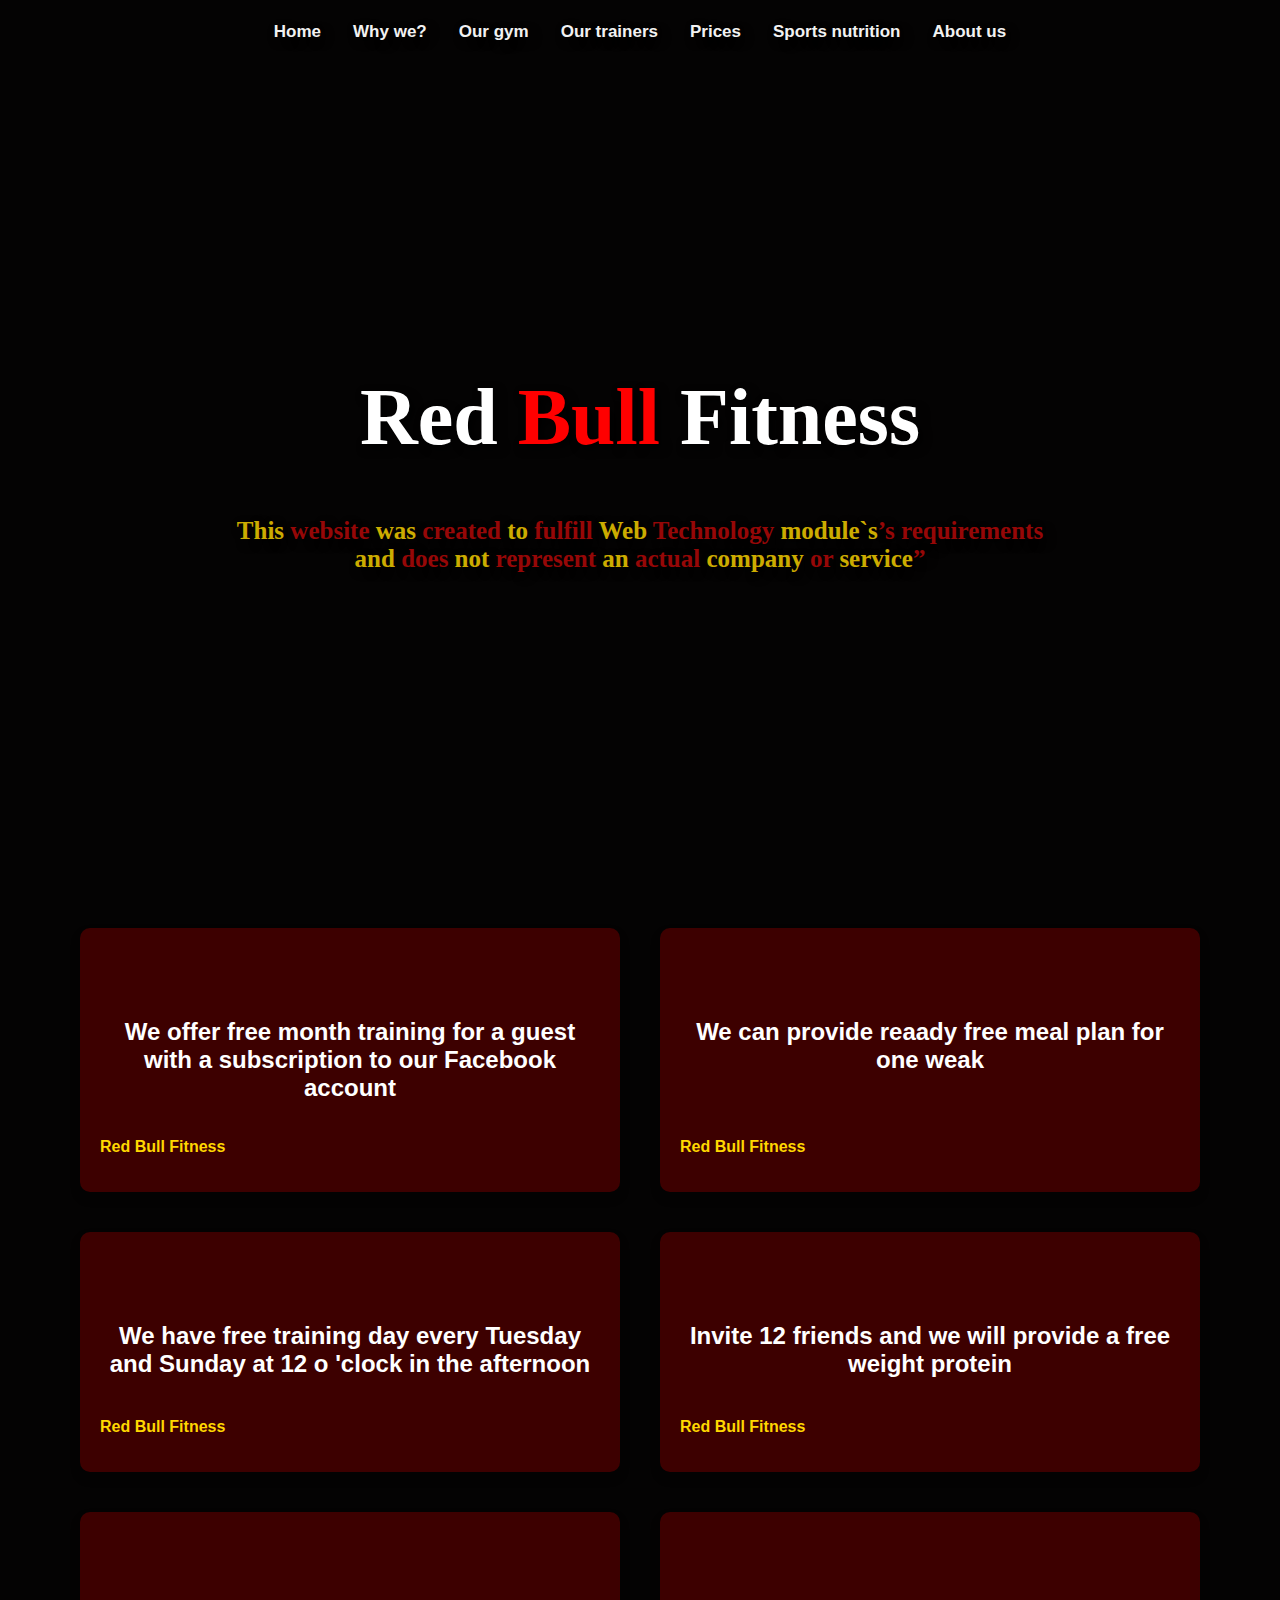
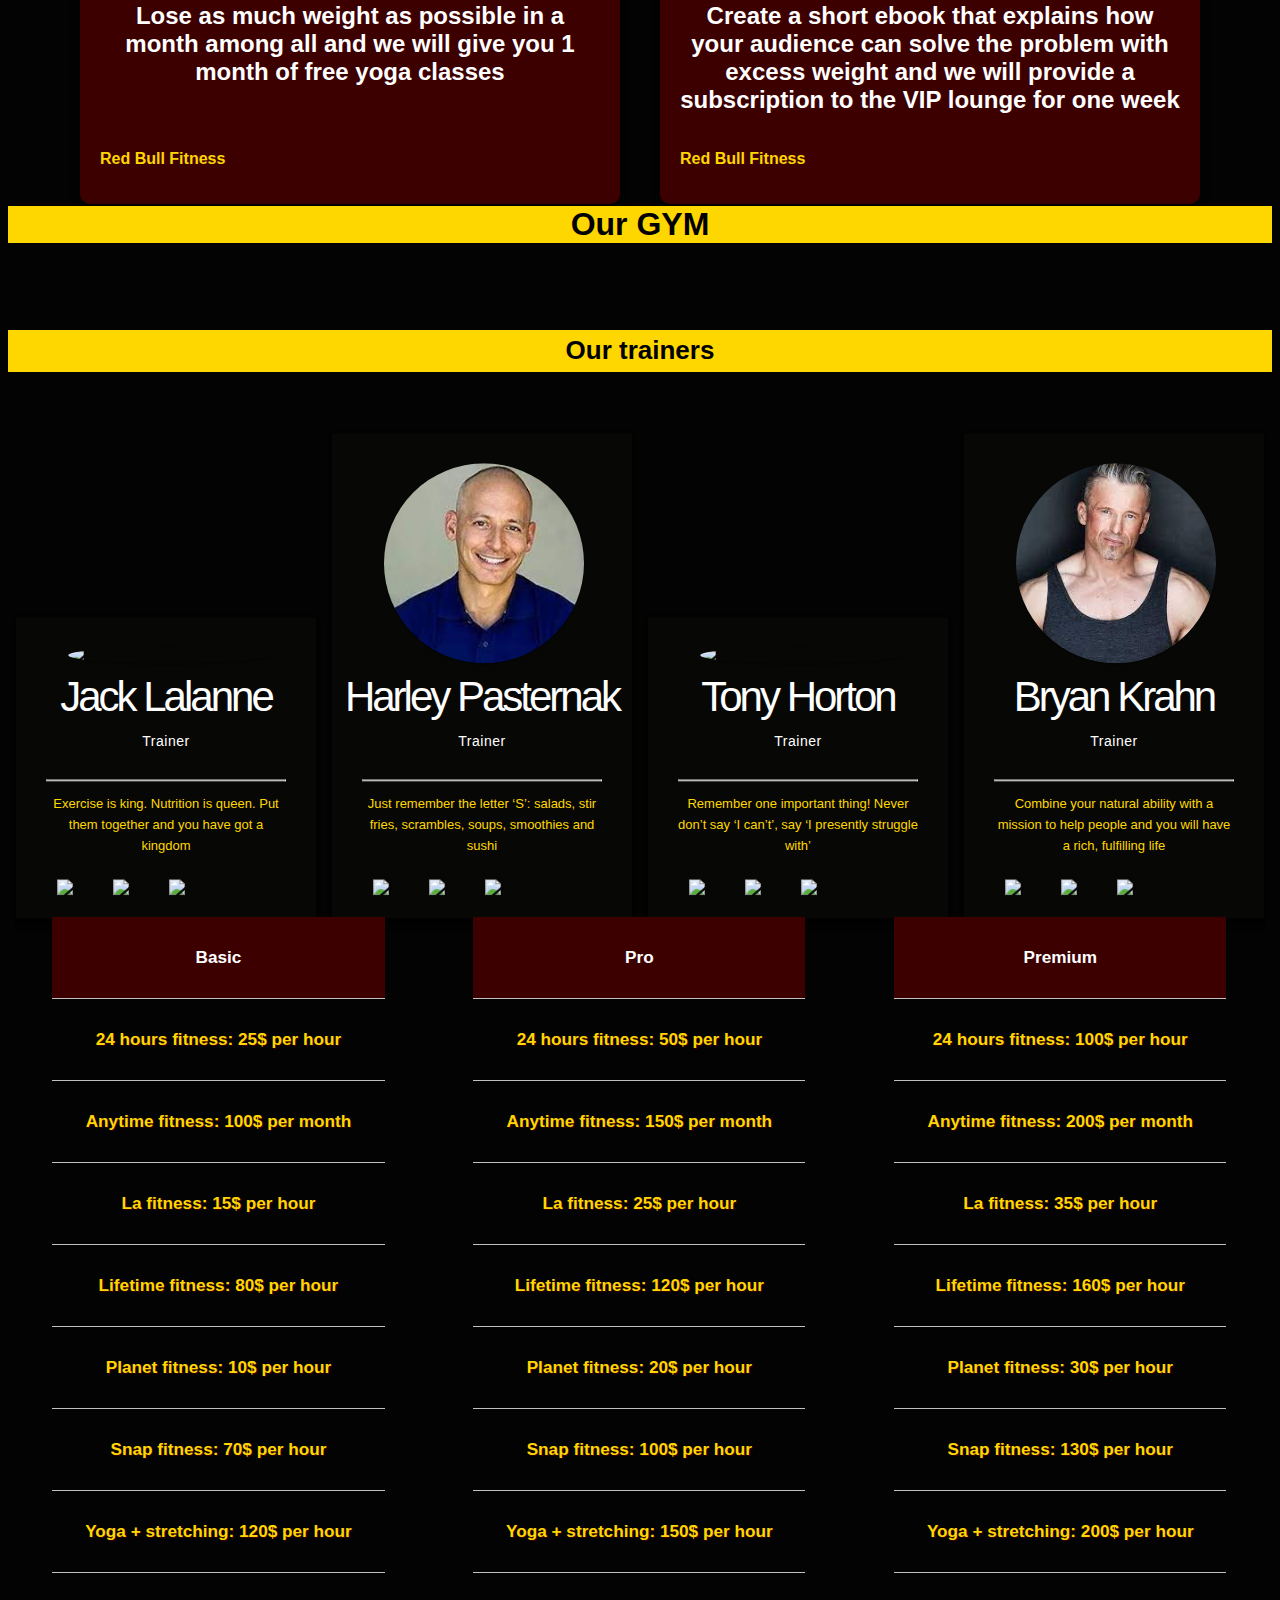
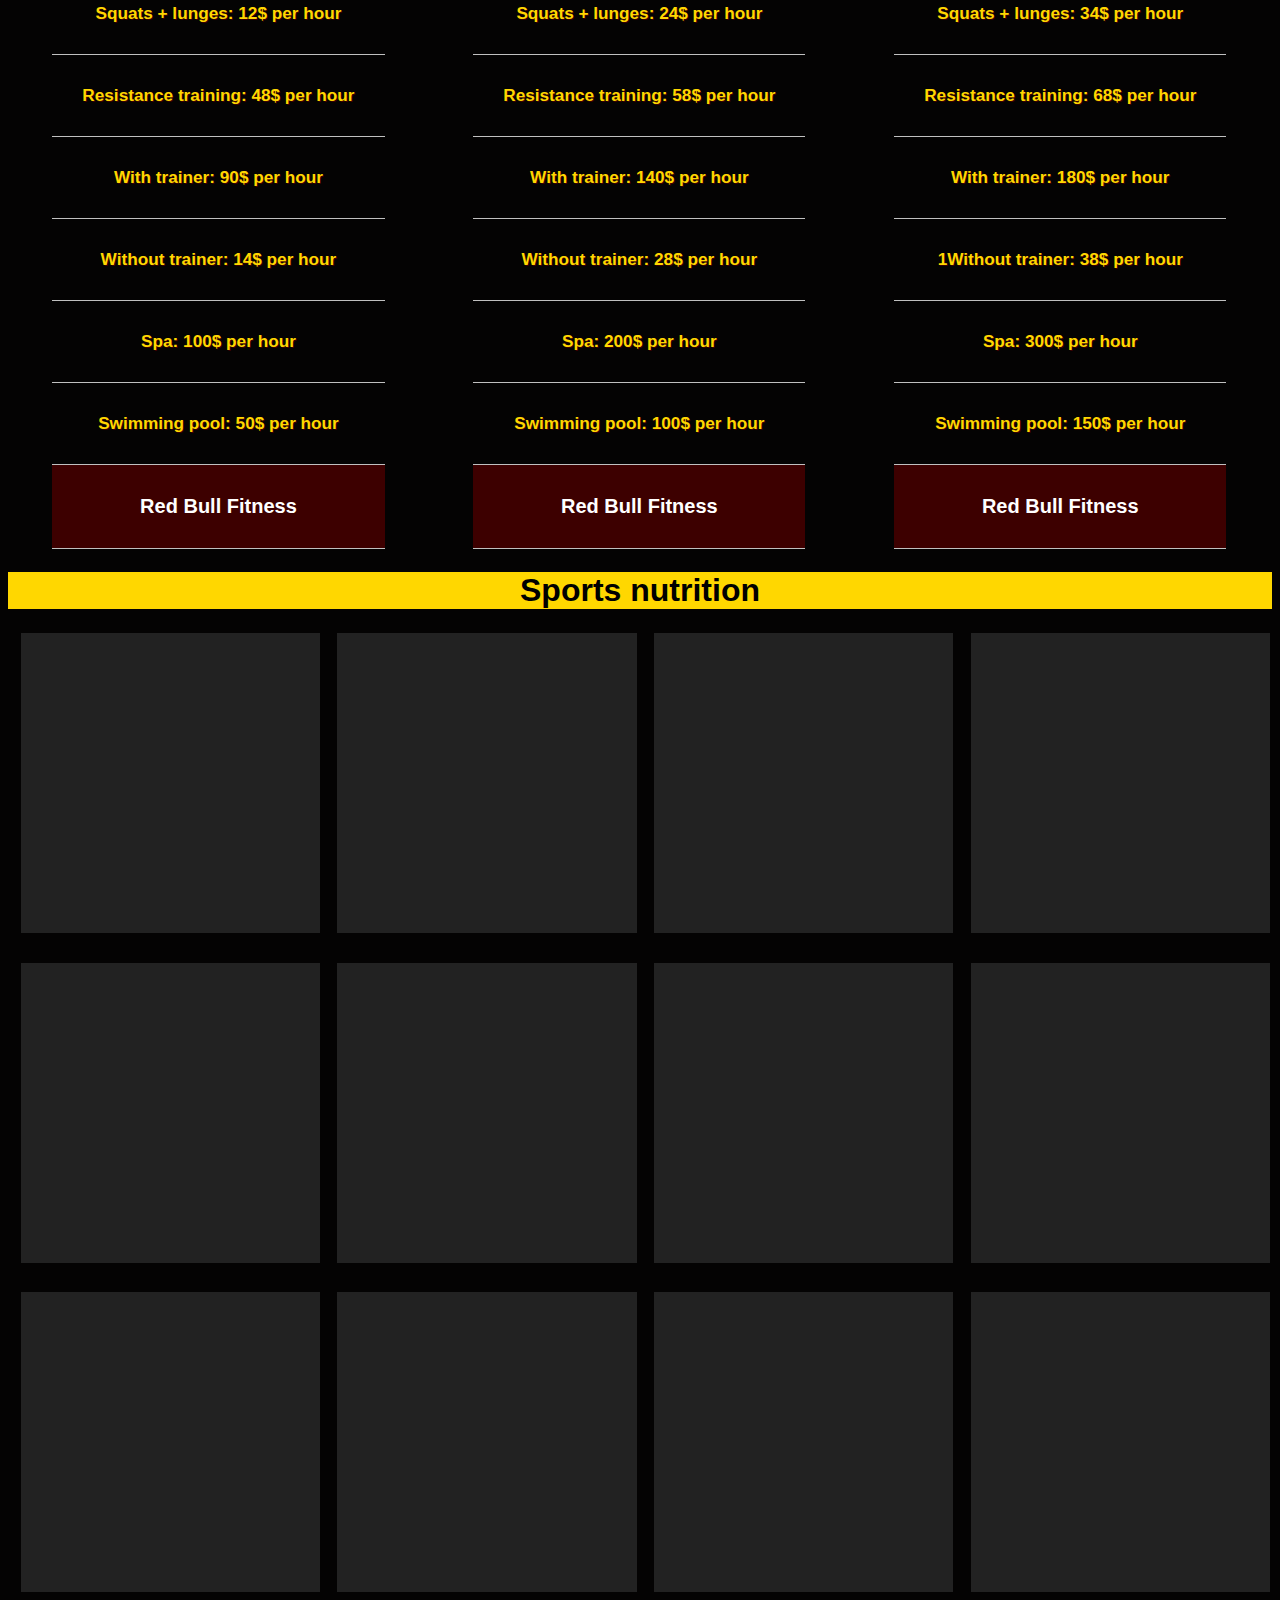
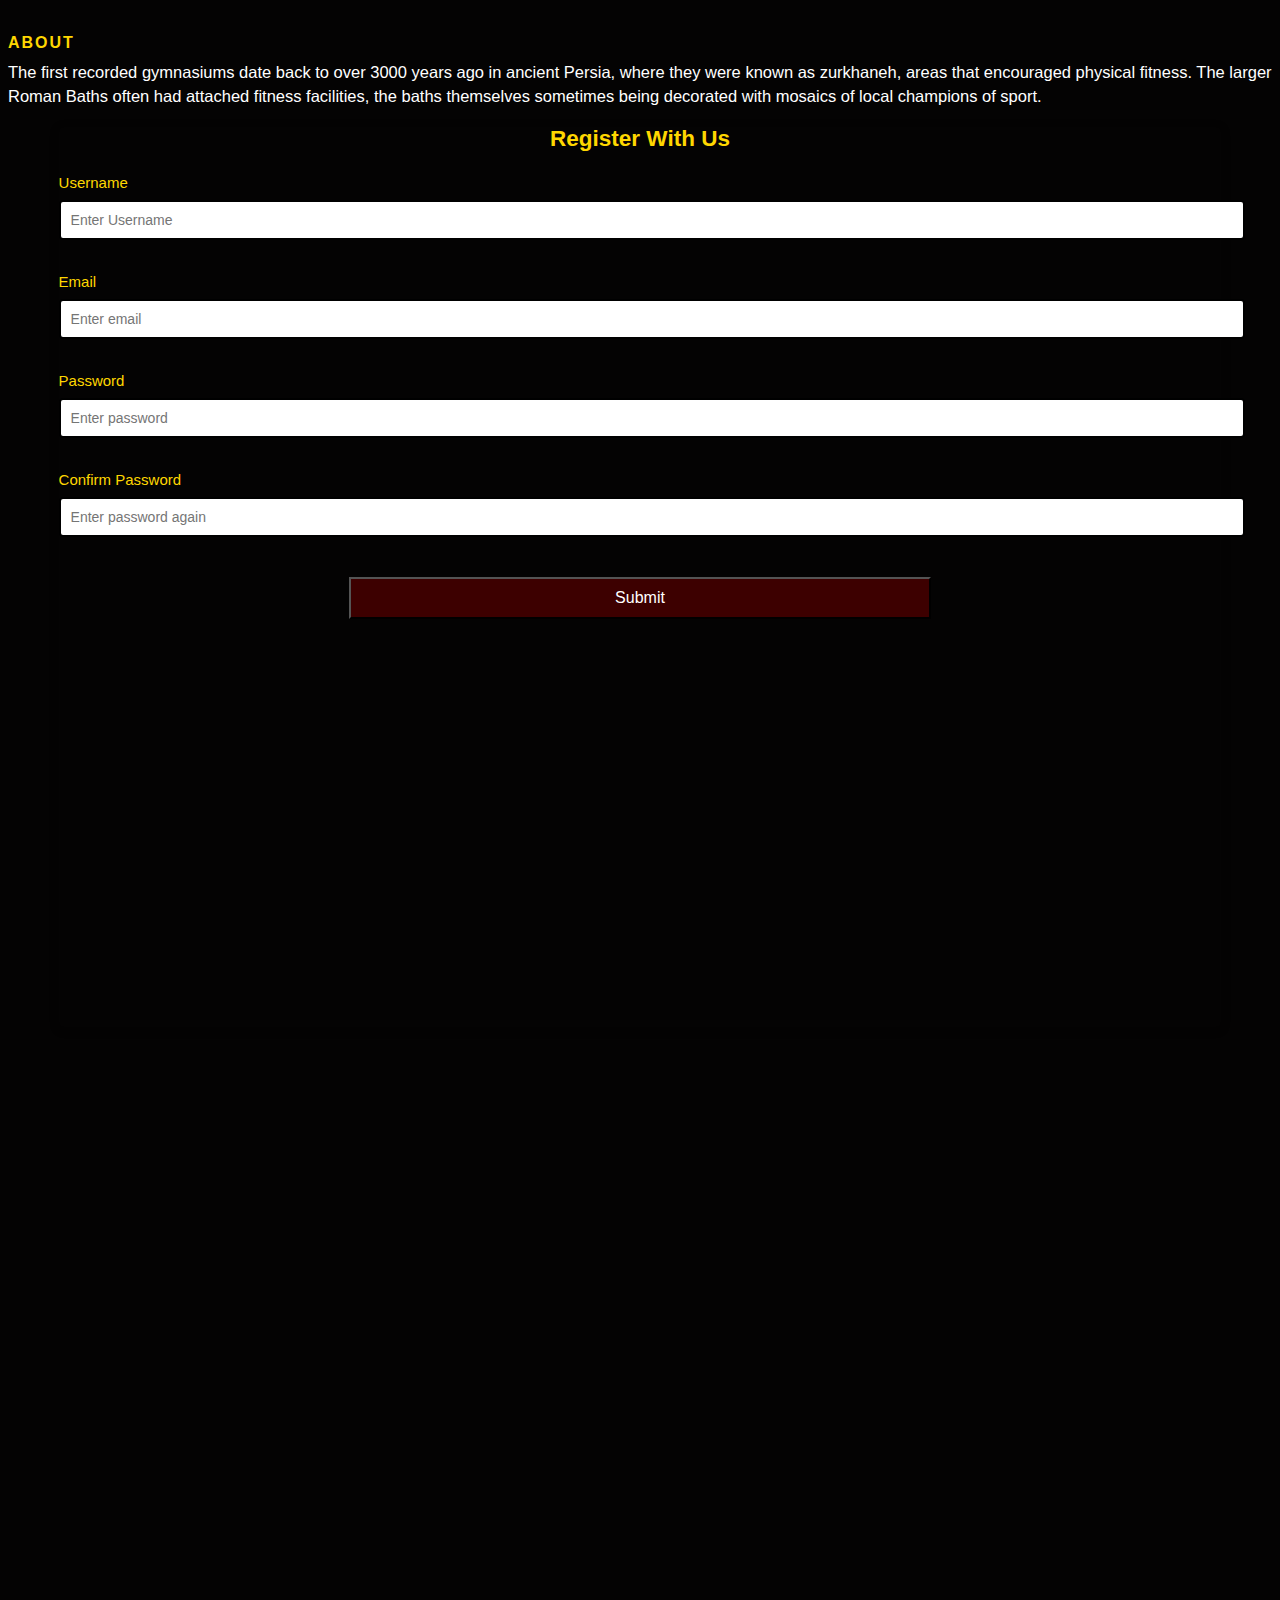
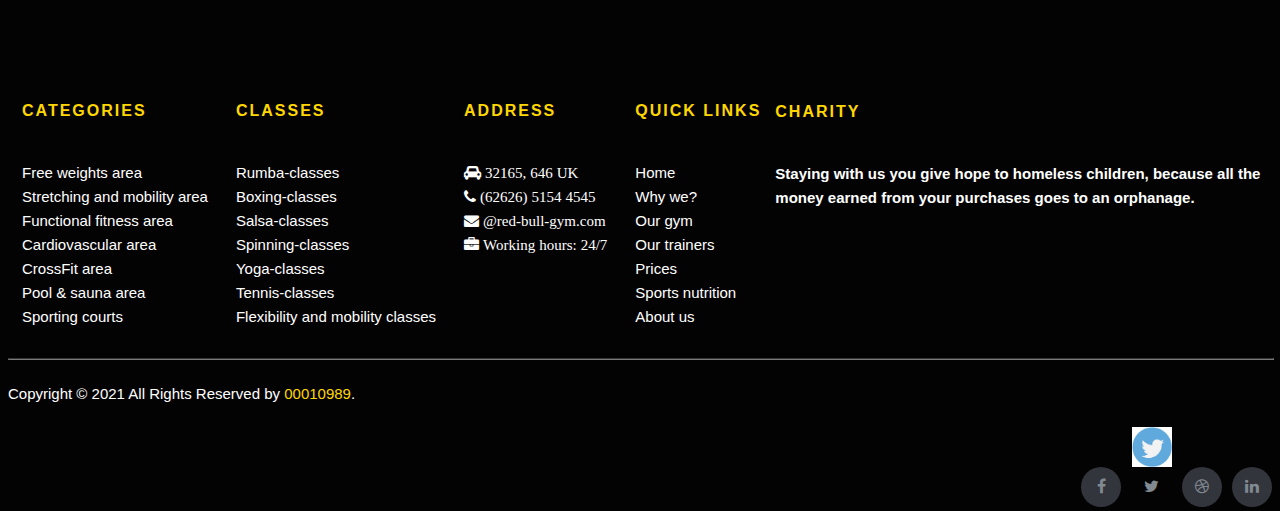
==== index.html @ 12482d86 "Add files via upload" ====
<!DOCTYPE html>
<html lang="en">
<head>
  <meta charset="UTF-8">
  <meta name="viewport" content="width=device-width, initial-scale=1.0">
  <title>Red Bull Fitness</title>
  <link rel="stylesheet" href="style.css">
  <link rel="stylesheet" href="https://cdnjs.cloudflare.com/ajax/libs/font-awesome/4.7.0/css/font-awesome.min.css">
  <link rel="shortcut icon" type="image/jpg" href="https://i.pinimg.com/736x/a0/a9/b3/a0a9b33a4a6806c7d322f4ebe0c1b0ce.jpg"/>
  <script src="main.js" defer></script>
</head>

<body>
 <!-- PAGE 1 : START -->
<section class="page-1" id="page-1">
  <header class="section header">
    <div class="topnav" id="myTopnav">
      <a href="#page-1">Home</a>
      <a href="#page-2">Why we?</a>
      <a href="#page-3">Our gym</a>
      <a href="#page-4">Our trainers</a>
      <a href="#page-5">Prices</a>
      <a href="#page-6" >Sports nutrition</a>
      <a href="#footer">About us</a>
    </div>
    <div class="logo fix-stroke">
      <h1 class="logo-heading">   
          <span style="color:#ffffff;">Red</span>  
          <span style="color:#FF0000;">Bull</span>  
          <span style="color:#ffffff;">Fitness</span> 
      </h1>
        <p class="logo-subheading"><span style="color: gold;">This</span> website <span style="color: gold;">was</span> created <span style="color: gold;">to</span> fulfill <span style="color: gold;">Web</span> Technology <span style="color: gold;">module`s</span>’s requirements<span style="color: gold;"> 
        </br> and</span> does <span style="color: gold;">not</span> represent <span style="color: gold;">an</span> actual <span style="color: gold;">company</span> or <span style="color: gold;">service</span>”</p>
    </div>
    </header>
</section>
<!-- PAGE 1 : END -->

<!-- PAGE 2 : START -->
<section class="page-2" id="page-2">
    <div class="main-container">
      <div class="cards">
        <div class="card card-1">
            <h2 class="card__title">We offer free month training for a guest with a subscription to our Facebook account</h2>
            <p class="card__apply">
              <a class="card__link" href="#">Red Bull Fitness</a>
            </p>
        </div>
        <div class="card card-2">
            <h2 class="card__title">We can provide reaady free meal plan for one weak</h2>
            <p class="card__apply">
              <a class="card__link" href="#">Red Bull Fitness</a>
            </p>
        </div>
        <div class="card card-3">
            <h2 class="card__title">We have free training day every Tuesday and Sunday at 12 o 'clock in the afternoon</h2>
            <p class="card__apply">
              <a class="card__link" href="#">Red Bull Fitness</a>
            </p>
        </div>
        <div class="card card-4">
            <h2 class="card__title">Invite 12 friends and we will provide a free weight protein</h2>
            <p class="card__apply">
              <a class="card__link" href="#">Red Bull Fitness</a>
            </p>
        </div>
        <div class="card card-5">
            <h2 class="card__title">Lose as much weight as possible in a month among all and we will give you 1 month of free yoga classes</h2>
            <p class="card__apply">
              <a class="card__link" href="#">Red Bull Fitness</a>
            </p>
        </div>
        <div class="card card-1">
            <h2 class="card__title">Create a short ebook that explains how your audience can solve the problem with excess weight and we will provide a subscription to the VIP lounge for one week</h2>
            <p class="card__apply">
              <a class="card__link" href="#">Red Bull Fitness</a>
            </p>
        </div>
      </div>
    </div>
</section>
<!-- PAGE 2 : END -->

<!-- PAGE 3 : START -->
<section class="page-3" id="page-3">
<div class="boxes">
    <h2 class="heading">Our GYM</h2>
    <div class="box"><img src="https://images.pexels.com/photos/1552252/pexels-photo-1552252.jpeg?auto=compress&cs=tinysrgb&dpr=1&w=500" alt=""></div>
    <div class="box"><img src="https://data.1freewallpapers.com/detail/gym-dumbbells-inventory-mirror-lights.jpg" alt=""></div>
    <div class="box"><img src="https://images.pexels.com/photos/703016/pexels-photo-703016.jpeg?auto=compress&cs=tinysrgb&dpr=1&w=500" alt=""></div>
    <div class="box"><img src="https://images.pexels.com/photos/136404/pexels-photo-136404.jpeg?auto=compress&cs=tinysrgb&dpr=1&w=500https://mcdn.wallpapersafari.com/medium/9/85/Vv4QdZ.jpg" alt=""></div>
    <div class="box box-wide"><img src="https://images.pexels.com/photos/949129/pexels-photo-949129.jpeg?auto=compress&cs=tinysrgb&dpr=1&w=500" alt=""></div>
    <div class="box"><img src="https://images.pexels.com/photos/116077/pexels-photo-116077.jpeg?auto=compress&cs=tinysrgb&dpr=1&w=500" alt=""></div>
    <div class="box"><img src="https://images.pexels.com/photos/3112004/pexels-photo-3112004.jpeg?auto=compress&cs=tinysrgb&dpr=1&w=500" alt=""></div>
    <div class="box"><img src="https://images.pexels.com/photos/897064/pexels-photo-897064.jpeg?auto=compress&cs=tinysrgb&dpr=1&w=500" alt=""></div>
    <div class="box"><img src="https://images.pexels.com/photos/4761352/pexels-photo-4761352.jpeg?auto=compress&cs=tinysrgb&dpr=1&w=500" alt=""></div>
    <div class="box"><img src="https://images.pexels.com/photos/791764/pexels-photo-791764.jpeg?auto=compress&cs=tinysrgb&dpr=1&w=500" alt=""></div>
    <div class="box"><img src="https://images.pexels.com/photos/2261485/pexels-photo-2261485.jpeg?auto=compress&cs=tinysrgb&dpr=1&w=500" alt=""></div>
    <div class="box"><img src="https://images.pexels.com/photos/949130/pexels-photo-949130.jpeg?auto=compress&cs=tinysrgb&dpr=1&w=500" alt=""></div>
    <div class="box"><img src="https://images.pexels.com/photos/3076514/pexels-photo-3076514.jpeg?auto=compress&cs=tinysrgb&dpr=1&w=500" alt=""></div>
    <div class="box"><img src="https://images.pexels.com/photos/1552103/pexels-photo-1552103.jpeg?auto=compress&cs=tinysrgb&dpr=1&w=500" alt=""></div>
    <div class="box"><img src="https://images.pexels.com/photos/4753898/pexels-photo-4753898.jpeg?auto=compress&cs=tinysrgb&dpr=1&w=500" alt=""></div>
    <div class="box"><img src="https://images.pexels.com/photos/4164770/pexels-photo-4164770.jpeg?auto=compress&cs=tinysrgb&dpr=1&w=500" alt=""></div>
</div>
</section>
<!-- PAGE 3 : END -->

<!-- PAGE 4 : START -->
<section class="page-4" id="page-4">
    <h2 class="heading_2">Our trainers</h2>
    <aside class="profile-card">
      <header>
        <a href="">
          <img src="https://qt.azureedge.net/resources/authors-images-large/jack-lalanne.jpg">
        </a>
        <h1>Jack Lalanne</h1>
        <h2>Trainer</h2>
      </header>
    
      <div class="profile-bio">
        <hr>
        <p>Exercise is king. Nutrition is queen. Put them together and you have got a kingdom</p>
      </div>
      <ul class="profile-social-links">
        <li>
          <a href="https://twitter.com/thejacklalanne" target="blank">
            <img src="https://cdn-icons-png.flaticon.com/512/124/124021.png">
          </a>
        </li>
        <li>
          <a href="https://www.facebook.com/officialjacklalanne" target="_blank" >
            <img src="https://upload.wikimedia.org/wikipedia/commons/thumb/0/05/Facebook_Logo_%282019%29.png/768px-Facebook_Logo_%282019%29.png">
          </a>
        </li>
        <li>
          <a href="https://www.instagram.com/jack_lalanne_official/" target="_blank" >
            <img src="https://upload.wikimedia.org/wikipedia/commons/thumb/a/a5/Instagram_icon.png/1024px-Instagram_icon.png">
          </a>
        </li>        
      </ul>
    </aside>
    
    <aside class="profile-card">
      <header>
        <a href="">
          <img src="[data-uri]">
        </a>
        <h1>Harley Pasternak</h1>
        <h2>Trainer</h2>
      </header>
    
      <div class="profile-bio">
        <hr>
        <p>Just remember the letter ‘S’: salads, stir fries, scrambles, soups, smoothies and sushi</p>
      </div>
      <ul class="profile-social-links">
        <li>
          <a href="https://twitter.com/harleypasternak?ref_src=twsrc%5Egoogle%7Ctwcamp%5Eserp%7Ctwgr%5Eauthor" target="_blank">
            <img src="https://cdn-icons-png.flaticon.com/512/124/124021.png">
          </a>
        </li>
        <li>
          <a href="https://www.facebook.com/harleypasternak" target="_blank"> 
            <img src="https://upload.wikimedia.org/wikipedia/commons/thumb/0/05/Facebook_Logo_%282019%29.png/768px-Facebook_Logo_%282019%29.png">
          </a>
        </li>
        <li>
          <a href="https://www.instagram.com/harleypasternak/?hl=ru" target="_blank">
            <img src="https://upload.wikimedia.org/wikipedia/commons/thumb/a/a5/Instagram_icon.png/1024px-Instagram_icon.png">
          </a>
        </li>        
      </ul>
    </aside>

    <aside class="profile-card">
      <header>
        <a href="">
          <img src="https://yt3.ggpht.com/ytc/AKedOLQTU_fSpLbWq8wucZiaFujgFOZtB7v734IjY53r6g=s900-c-k-c0x00ffffff-no-rj">
        </a>
        <h1>Tony Horton</h1>
        <h2>Trainer</h2>
      </header>
    
      <div class="profile-bio">
        <hr>
        <p>Remember one important thing! Never don’t say ‘I can’t’, say ‘I presently struggle with’</p>
      </div>
      <ul class="profile-social-links">
        <li>
          <a href="https://www.google.com/search?q=tony+horton+twitter&oq=Tony+Horton+twitter&aqs=chrome.0.0i19j0i19i22i30.3352j0j4&sourceid=chrome&ie=UTF-8" target="_blank">
            <img src="https://cdn-icons-png.flaticon.com/512/124/124021.png">
          </a>
        </li>
        <li>
          <a href="https://ru-ru.facebook.com/TonySHorton" target="_blank">
            <img src="https://upload.wikimedia.org/wikipedia/commons/thumb/0/05/Facebook_Logo_%282019%29.png/768px-Facebook_Logo_%282019%29.png">
          </a>
        </li>
        <li>
          <a href="https://www.instagram.com/tonyshorton/" target="_blank">
            <img src="https://upload.wikimedia.org/wikipedia/commons/thumb/a/a5/Instagram_icon.png/1024px-Instagram_icon.png">
          </a>
        </li>        
      </ul>
    </aside>

    <aside class="profile-card">
      <header>
        <a href="">
          <img src="[data-uri]">
        </a>
        <h1>Bryan Krahn</h1>
        <h2>Trainer</h2>
      </header>
    
      <div class="profile-bio">
        <hr>
        <p>Combine your natural ability with a mission to help people and you will have a rich, fulfilling life</p>
      </div>
      <ul class="profile-social-links">
        <li>
          <a href="https://twitter.com/BryanKrahn?ref_src=twsrc%5Egoogle%7Ctwcamp%5Eserp%7Ctwgr%5Eauthor" target="_blank">
            <img src="https://cdn-icons-png.flaticon.com/512/124/124021.png">
          </a>
        </li>
        <li>
          <a href="https://www.facebook.com/BryanKrahnOfficial" target="_blank">
            <img src="https://upload.wikimedia.org/wikipedia/commons/thumb/0/05/Facebook_Logo_%282019%29.png/768px-Facebook_Logo_%282019%29.png">
          </a>
        </li>
        <li>
          <a href="https://www.instagram.com/bryankrahn/" target="_blank">
            <img src="https://upload.wikimedia.org/wikipedia/commons/thumb/a/a5/Instagram_icon.png/1024px-Instagram_icon.png">
          </a>
        </li>        
      </ul>
    </aside>
</section>
<!-- PAGE 4 : END -->

<!-- PAGE 5 : START -->
<section class="page-5" id="page-5">
  <div class="columns">
    <ul class="price">
      <li class="header_3">Basic</li>
      <li>24 hours fitness: 25$ per hour</li>
      <li>Anytime fitness: 100$ per month</li>
      <li>La fitness: 15$ per hour</li>
      <li>Lifetime fitness: 80$ per hour</li>
      <li>Planet fitness: 10$ per hour</li>
      <li>Snap fitness: 70$ per hour</li>
      <li>Yoga + stretching: 120$ per hour</li>
      <li>Squats + lunges: 12$ per hour</li>
      <li>Resistance training: 48$ per hour</li>
      <li>With trainer: 90$ per hour</li>
      <li>Without trainer: 14$ per hour</li>
      <li>Spa: 100$ per hour</li>
      <li>Swimming pool: 50$ per hour</li>
      <li class="red">Red Bull Fitness</a></li>
    </ul>
  </div>
  <div class="columns">
    <ul class="price">
      <li class="header_4">Pro</li>
      <li>24 hours fitness: 50$ per hour</li>
      <li>Anytime fitness: 150$ per month</li>
      <li>La fitness: 25$ per hour</li>
      <li>Lifetime fitness: 120$ per hour</li>
      <li>Planet fitness: 20$ per hour</li>
      <li>Snap fitness: 100$ per hour</li>
      <li>Yoga + stretching: 150$ per hour</li>
      <li>Squats + lunges: 24$ per hour</li>
      <li>Resistance training: 58$ per hour</li>
      <li>With trainer: 140$ per hour</li>
      <li>Without trainer: 28$ per hour</li>
      <li>Spa: 200$ per hour</li>
      <li>Swimming pool: 100$ per hour</li>
      <li class="red">Red Bull Fitness</a></li>
    </ul>
  </div>
  <div class="columns">
    <ul class="price">
      <li class="header_5">Premium</li>
      <li>24 hours fitness: 100$ per hour</li>
      <li>Anytime fitness: 200$ per month</li>
      <li>La fitness: 35$ per hour</li>
      <li>Lifetime fitness: 160$ per hour</li>
      <li>Planet fitness: 30$ per hour</li>
      <li>Snap fitness: 130$ per hour</li>
      <li>Yoga + stretching: 200$ per hour</li>
      <li>Squats + lunges: 34$ per hour</li>
      <li>Resistance training: 68$ per hour</li>
      <li>With trainer: 180$ per hour</li>
      <li>1Without trainer: 38$ per hour</li>
      <li>Spa: 300$ per hour</li>
      <li>Swimming pool: 150$ per hour</li>
      <li class="red">Red Bull Fitness</a></li>
    </ul>
  </div>
</section>
<!-- PAGE 5 : END -->

<!-- PAGE 6 : START -->
<section class="page-6" id="page-6">
  <p class="heading-3">Sports nutrition</p>
  <div class="boxesContainer">
  
    <div class="cardBox">
      <div class="card-9">
        <div class="front">
        </div>
        <div class="back">
          <h3>Casein protein</h3>
          <p>Casein protein is a protein found in milk that gives milk its white color.</p>
        </div>
      </div>
    </div>

      
    <div class="cardBox">
      <div class="card-9">
        <div class="front">
        </div>
        <div class="back">
          <h3>Egg protein</h3>
          <p>A raw U.S. large egg contains around 33 grams of egg.</p>
        </div>
      </div>
    </div>

      
    <div class="cardBox">
      <div class="card-9">
        <div class="front">
        </div>
        <div class="back">
          <h3>Vegan protein</h3>
          <p>Contains the entire grain kernel, meaning that the grain is intact.</p>
        </div>
      </div>
    </div>

      
    <div class="cardBox">
      <div class="card-9">
        <div class="front">
        </div>
        <div class="back">
          <h3>Ground based protein</h3>
          <p>Convenient all-in-one nutritional.</p>
        </div>
      </div>
    </div>
  
         
    <div class="cardBox">
      <div class="card-9">
        <div class="front">
        </div>
        <div class="back">
          <h3>Vega Essentials Protein Powder</h3>
          <p>Contains all nine essential amino.</p>
        </div>
      </div>
    </div>
    
      
    <div class="cardBox">
      <div class="card-9">
        <div class="front">
        </div>
        <div class="back">
          <h3>Gainful Protein Powder</h3>
          <p>Protein powder which based on your specific needs.</p>
        </div>
      </div>
    </div>

      
    <div class="cardBox">
      <div class="card-9">
        <div class="front">
        </div>
        <div class="back">
          <h3>Whey protein</h3>
          <p>Whey protein can be separated from the casein in milk.</p>
        </div>
      </div>
    </div>
    
      
    <div class="cardBox">
      <div class="card-9">
        <div class="front">
        </div>
        <div class="back">
          <h3>Ladder whey protein</h3>
          <p>Whey Protein helps your muscles repair and recover fast.</p>
        </div>
      </div>
    </div>

      
    <div class="cardBox">
      <div class="card-9">
        <div class="front">
        </div>
        <div class="back">
          <h3>Vital Proteins Powder</h3>
          <p>Sourced from grass-fed, pasture-raised bovine.</p>
        </div>
      </div>
    </div>

      
    <div class="cardBox">
      <div class="card-9">
        <div class="front">
        </div>
        <div class="back">
          <h3>Healing whey protein</h3>
          <p>Comes packed with the best in raw materials.</p>
        </div>
      </div>
    </div>

      
    <div class="cardBox">
      <div class="card-9">
        <div class="front">
        </div>
        <div class="back">
          <h3>Impact whey protein</h3>
          <p>Premium whey packed with 21g of protein per serving.</p>
        </div>
      </div>
    </div>

    <div class="cardBox">
      <div class="card-9">
        <div class="front">
        </div>
        <div class="back">
          <h3>Peak whey protein</h3>
          <p>Peak whey protein is formulated with premium ingredients for athletes.</p>
        </div>
      </div>
    </div>
  </div>
</section>
<!-- PAGE 6 : END -->

<!-- FOOTER : START -->
<section class="footer" id="footer">
  <button onclick="topFunction()" id="myBtn" title="Go to top">Top</button>
  <footer class="site-footer">
    <div class="container">
      <div class="row">
        <div class="about">
          <h6>About</h6>
          <p class="text-justify">The first recorded gymnasiums date back to over 3000 years ago in ancient Persia, where they were known as zurkhaneh, areas that encouraged physical fitness. The larger Roman Baths often had attached fitness facilities, the baths themselves sometimes being decorated with mosaics of local champions of sport.
          </p>
        </div>

        <div class="container-2">
          <form id="form" class="form">
              <h2>Register With Us</h2>
              <div class="form-control">
                  <label for="username">Username</label>
                  <input type="text" id="username" placeholder="Enter Username">
                  <small>Error Message</small>
              </div>
              <div class="form-control">
                  <label for="email">Email</label>
                  <input type="text" id="email" placeholder="Enter email">
                  <small>Error Message</small>
              </div>
              <div class="form-control">
                  <label for="password">Password</label>
                  <input type="password" id="password" placeholder="Enter password">
                  <small>Error Message</small>
              </div>
              <div class="form-control">
                  <label for="password2">Confirm Password</label>
                  <input type="password" id="password2" placeholder="Enter password again">
                  <small>Error Message</small>
              </div>
              <button>Submit</button>
          </form>
          </div>

          <div class="map">
            <div class="map-responsive">
              <iframe src="https://www.google.com/maps/embed?pb=!1m18!1m12!1m3!1d3306.534579569803!2d-118.47043768544519!3d34.03015582634238!2m3!1f0!2f0!3f0!3m2!1i1024!2i768!4f13.1!3m3!1m2!1s0x80c2bb3f28aef06d%3A0xba84ff59fff85ee1!2sRed%20Bull%20Fit%20For%20Flight%20Gym%202!5e0!3m2!1sru!2s!4v1638620276846!5m2!1sru!2s"  frameborder="0" style="border:0" allowfullscreen></iframe>
            </div>
          </div>
        </div>

        <div class="categories">
          <h6>Categories</h6>
          <ul class="footer-links">
            <li><a href="https://www.totalfitness.co.uk/facilities-pages/free-weights-area/" target="blank">Free weights area</a></li>
            <li><a href="https://www.heromovement.net/blog/mobility-exercises/" target="blank">Stretching and mobility area</a></li>
            <li><a href="https://www.fitnessfirst.co.uk/classes-facilities/facilities/functional-training-area/" target="blank">Functional fitness area</a></li>
            <li><a href="https://www.usc.es/cimus/en/research/research-groups/cardiovascular-area"  target="blank">Cardiovascular area</a></li>
            <li><a href="https://www.crossfitarea51.com/"  target="blank">CrossFit area</a></li>
            <li><a href="https://www.fitnessfirst.com.my/amenities"  target="blank">Pool & sauna area</a></li>
            <li><a href="http://sportcourtsfitness.com/"  target="blank">Sporting courts</a></li>
          </ul>
        </div>
        
         <div class="classes">
          <h6>Classes</h6>
          <ul class="footer-links">
            <li><a href="https://www.zumba.com/en-US/class" target="blank">Rumba-classes</a></li>
            <li><a href="https://titleboxingclub.com/" target="blank">Boxing-classes</a></li>
            <li><a href="https://www.salsacityfitness.com/" target="blank">Salsa-classes</a></li>
            <li><a href="https://www.puregym.com/classes/cycle/"  target="blank">Spinning-classes</a></li>
            <li><a href="https://www.puregym.com/classes/yoga/"  target="blank">Yoga-classes</a></li>
            <li><a href="https://www.playyourcourt.com/group-tennis-classes/"  target="blank">Tennis-classes</a></li>
            <li><a href="https://www.goodlifefitness.com/class-category/flexibility-and-mobility.html"  target="blank">Flexibility and mobility classes</a></li>
          </ul>
        </div>

        <div class="address">
          <h6>Address</h6>
          <ul class="footer-links">
            <li><i class="fa fa-car">  32165, 646 UK</i></li> 
            <li><i class="fa fa-phone">  (62626) 5154 4545</i></li>
            <li><i class="fa fa-envelope">  @red-bull-gym.com</i></li>
            <li><i class="fa fa-briefcase">  Working hours: 24/7</i></li>
          </ul>
        </div>

        <div class="quick-links">
          <h6>Quick Links</h6>
          <ul class="footer-links">
            <li><a href="#page-1">Home</a></li>
            <li><a href="#page-2">Why we?</a></li>
            <li><a href="#page-3">Our gym</a></li>
            <li><a href="#page-4">Our trainers</a></li>
            <li><a href="#page-5">Prices</a></li>
            <li><a href="#page-6">Sports nutrition</a></li>
            <li><a href="#footer">About us</a></li>
          </ul>
        </div>

        <div class="charity">
        <h6>Сharity</h6>
        <p>Staying with us you give hope to homeless children, because 
          all the money earned from your purchases goes to an orphanage.</p>
        </div>
      </div>
      <hr>
    </div>
    <div class="container">
      <div class="row">
        <div class="the-end">
        <p class="copyright-text">Copyright &copy; 2021 All Rights Reserved by 
       <a href="#">00010989</a>.
          </p>
        </div>

        <div class="social-links">
          <ul class="social-icons">
            <li><a class="facebook" href="https://www.facebook.com/pages/category/Coach/The-Redbull-Gym-Fitness-Center-1002605863224722/"><img src="https://upload.wikimedia.org/wikipedia/commons/thumb/0/05/Facebook_Logo_%282019%29.png/1200px-Facebook_Logo_%282019%29.png" alt=""><i class="fa fa-facebook"></i></a></li>
            <li><a class="twitter" href="https://www.google.com/search?q=red+bull+gym+twitter&sxsrf=AOaemvKGKVZkPlB-uitnhohatPZnsaM7RA%3A1638314512913&ei=ELKmYZGbN-iyrgTLx7WQAw&ved=0ahUKEwiR48mUncH0AhVomYsKHctjDTIQ4dUDCA4&uact=5&oq=red+bull+gym+twitter&gs_lcp=Cgdnd3Mtd2l6EAMyBAgjECc6BwgAEEcQsANKBQg8EgExSgQIQRgASgQIRhgAUJ0FWNoPYJwRaAFwAHgAgAGpAYgBuQiSAQMwLjeYAQCgAQHIAQjAAQE&sclient=gws-wizs"><img src="[data-uri]" alt=""><i class="fa fa-twitter"></i></a></li>
            <li><a class="instagram" href="https://www.instagram.com/red_bull_gym/"><img src="https://upload.wikimedia.org/wikipedia/commons/thumb/a/a5/Instagram_icon.png/1024px-Instagram_icon.png" alt=""><i class="fa fa-dribbble"></i></a></li>
            <li><a class="linkedin" href="https://www.linkedin.com/authwall?trk=ripf&trkInfo=AQFEFgeH5QPR8AAAAX1zKog4oQ9JEvGA3erbpNMBsTMGQVQPt2uCrsa0DxRLR99ArTBqTYJ6jT2nY-zyRfcuovaQH2mwga0qFsBkgiNr87Le-kl1K4lQw8MMG_U2cs7RbR73hqc=&originalReferer=https://www.google.com/&sessionRedirect=https%3A%2F%2Fuk.linkedin.com%2Fpub%2Fryan-khenan%2F19%2F520%2F707"><img src="https://pngimg.com/uploads/linkedIn/linkedIn_PNG13.png" alt=""><i class="fa fa-linkedin"></i></a></li>   
          </ul>
        </div>
      </div>
    </div>
</footer>
</section>
<!-- FOOTER : END -->

</body>
</html>
---- style.css ----
body {
    font-family: Arial, Helvetica, sans-serif;
    background-color: #040303;
  }
  
:root{
  --succes-color: #2ecc71;;
  --error-color: #e74c3c;
}

html {
  scroll-behavior: smooth;
}

/* PAGE 1 : START */
  .topnav {
    position: absolute;
    display: inherit;
    width: 100%;
    justify-content: center;
    top: 0;
    background-color: #333;
    overflow: hidden;
    background-color: transparent;
  }
  
  .topnav a {
    float: left;
    display: block;
    color: #f2f2f2;
    text-align: center;
    padding: 14px 16px;
    text-decoration: none;
    font-size: 17px;
  }
  
  .topnav a:hover {
    background-color: rgb(255, 0, 0);
    opacity: 0.5;
  }
  
  .header {
    position: relative;
    display: flex;
    justify-content: center;
    align-items: center;
    width: 100%;
    height: 100vh;
    background: transparent;
    background-image: url("http://trumpwallpapers.com/wp-content/uploads/Workout-Wallpaper-01-1600-x-843.jpg");
    background-position: center;
    background-repeat: no-repeat;
    background-size: cover;
    font-weight: bold;
    text-shadow: 4px 4px 10px #000000;
    }
  
  .logo {
    font-family: 'Lobster', 'cursive';
    color: rgb(238, 255, 255);
    text-align: center;
    font-size: 2.5rem;
  }
  
  .logo-subheading{
    font-size: 25px;
    color: #bb0808;
    opacity: 0.8;
  }
/* PAGE 1 : END */

/* PAGE 2 : START */
.cards {
  display: flex;
  flex-wrap: wrap;
  border-radius: 8%;
  justify-content: space-between;
}

.card {
  margin: 20px;
  padding: 20px;
  width: 500px;
  min-height: 200px;
  display: grid;
  grid-template-rows: 20px 50px 1fr 50px;
  border-radius: 10px;
  box-shadow: 0px 6px 10px rgba(0, 0, 0, 0.25);
  transition: all 0.2s;
}

.card:hover {
  box-shadow: 0px 6px 10px rgba(0, 0, 0, 0.4);
  transform: scale(1.01);
}

.card__link,
.card__exit,
.card__icon {
  position: relative;
  text-decoration: none;
  color: gold;
  font-weight: bold;
}

.card__link::after {
  position: absolute;
  top: 25px;
  left: 0;
  content: "";
  width: 0%;
  height: 3px;
  background-color: rgba(255, 255, 255, 0.6);
  transition: all 0.5s;
}

.card__link:hover::after {
  width: 100%;
}

.card__exit {
  grid-row: 1/2;
  justify-self: end;
}

.card__icon {
  grid-row: 2/3;
  font-size: 30px;
}

.card__title {
  grid-row: 3/4;
  font-weight: bold;
  color: #ffffff;
}

.card__apply {
  grid-row: 4/5;
  align-self: center;
}

.card-1 {
  background-color: #3D0000;
}

.card-2 {
  background-color: #3D0000;
}

.card-3 {
  background-color: #3D0000;
}

.card-4 {
  background-color: #3D0000;
}

.card-5 {
  background-color: #3D0000;
}

@media (max-width: 1600px) {
  .cards {
    justify-content: center;
  }
}
/* PAGE 2 : END */

/* PAGE 3 : START */
img {
    max-width: 100%;
    display: block;
    height: auto;
  }
  
  .boxes {
    position: relative;
    top: 65px;
    display: grid;
    gap: 1rem;
    grid-template-columns: repeat(auto-fit, minmax(300px, 1fr));
  }

  .box-tall {
    grid-row: 1 / 3;
    padding: 10px 20px;
  }

  .heading{
    position: absolute;
    text-align: center;
    font-weight: bold;
    width: 100%;
    background-color: gold;
    font-size: 2.0em;
    top: -2.6em;
    color: rgb(0, 0, 0);
  }
/* PAGE 3 : END */

/* PAGE 4 : START */
	.page-4{
	    font: 300 13px/1.6 Roboto, Helvetica, Arial;
	    color: rgb(255, 255, 255);
	    position: relative;
      display: flex;
      flex-wrap: wrap;
      justify-content: space-between;
      width: 100%;
	    height: auto;
      bottom: 12px;
	}

  .heading_2{
    position: absolute;
    width: 100%;
    background-color: gold;
    text-align: center;
    font-weight: bold;
    font-size: 2.0em;
    top: 2.7em;
    color: rgb(0, 0, 0);
  }

	.profile-card{
		width: 300px;
    height: auto;
		border-radius: 2px;
		overflow: hidden;
		box-shadow: 0 12px 2px 0 rgba(0,0,0,.14),0 3px 1px -2px rgba(0,0,0,.2),0 1px 5px 0 rgba(0,0,0,.12);
		position: relative;
    background-color: rgb(7, 7, 5);
		margin: auto;
		top: 32em;
		transform: translateY(-50%);
	}
  
	.profile-card header{
		display: block;
		position: relative;
		text-align: center;
		padding: 30px 0 20px;
		z-index: 1;
		overflow: hidden;
	}

	.profile-card header img{
		border-radius: 100%;
		overflow: hidden;
    position: relative;
    left: 4em;
		width: 200px;
		box-shadow: 0 1px 0 rgba(0,0,0,.1),0 1px 2px rgba(0,0,0,.1);
	}

	.profile-card header h1{
		font-weight: 200;
		font-size: 42px;
		color: rgb(255, 255, 255);
		letter-spacing: -3px;
		margin: 0;
		padding: 0;
	}

	.profile-card header h2{
		font-weight: 400;
		font-size: 14px;
		color: rgb(255, 255, 255);
		letter-spacing: .5px;
		margin: 0;
		padding: 0;
	}
  
	.profile-card p{
    color: gold;
  }
  
	.profile-card .profile-bio{
		padding: 0 30px;
		text-align: center;
		color: rgb(255, 255, 255);
	}

	.profile-card .profile-social-links li{
    position: relative;
    left: -1.5em;
		display: table-cell;
		width: 33.3333333333333333%
	}

	.profile-card .profile-social-links li a{
		display: block;
		text-align: center;
		padding: 10px;
		margin: 0 10px;
		border-radius: 100%;
	}
/* PAGE 4 : END */

/* PAGE 5 : START */
  .columns {
    position: relative;
    float: left;
    width: 33.3%;
    top: 10em;
    color: gold;
    background-color: transparent;
    display: flex;
    flex-wrap: wrap;
    justify-content: center;
  }
  
  .price {
    list-style-type: none;
    font-size: 17.2px;
    margin: 0;
    padding: 0;
    transition: 0.3s;
    font-weight: bold;
    text-shadow: 0.8px 0.8px #3b0000;
    font-family: Arial, Helvetica, sans-serif;
}
  
  .header_3 {
    background: #3D0000;
    color: rgb(255, 255, 255);
    font-size: 1em;
  }

  .header_4 {
    background:#3D0000;
    color: rgb(255, 255, 255);
    font-size: 1em;
  }

  .header_5 {
    background:#3D0000;
    color: rgb(255, 255, 255);
    font-size: 1em;
  }
  
  .price li {
    border-bottom: 1px solid rgb(192, 192, 192);
    padding: 30px;
    text-align: center;
  }
  
  .red {
    background-color: #3D0000;
    color: white;
    font-size: 20px;
    font-weight: bold;
  }
/* PAGE 5 : END */
 
/* PAGE 6 : START */
.heading-3{
  position: relative;
  display: flex;
  width: 100%;
  font-size: 2em;
  justify-content: center;
  top: 5.7em;
  font-weight: bold;
  color: rgb(0, 0, 0);
  background-color: gold;
}

.cardBox {
  display:inline-block;
  font-size: 1.2em;
  margin: 2% 0 0 1%;
  transition: all 0.5s ease 0s;
  width: 23.7%;
}

.cardBox:hover .card-9 {
  transform: rotateY( 180deg);
}

.card-9 {
  position: relative;
  top: 7.8em;
  background: #222;
  cursor: pointer;
  height: 300px;
  transform-style: preserve-3d;
  transition: transform 0.4s ease 0s;
  -webkit-animation: giro 1s 1;
  animation: giro 1s 1;
}

.card-9 p {
  margin-bottom: 1.8em;
}

.card-9 .front,
.card-9 .back {
  backface-visibility: hidden;
  background-image: url("https://static.sscontent.com/prodimg/products/124/v955904_prozis_xtreme-casein-2000-g_newin.jpg");
  background-position: center;
  background-repeat: no-repeat;
  background-size: cover;
  box-sizing: border-box;
  color: white;
  font-size: 1.2em;
  height: 100%;
  padding: 0.8em;
  position: absolute;
  text-align: center;
  width: 100%;
}

.card-9 .front strong {
  background: #fff;
  border-radius: 100%;
  color: #222;
  font-size: 1.5em;
  line-height: 30px;
  padding: 0 7px 4px 6px;
}

.card-9 .back {
  transform: rotateY( 180deg);
  background-color: #3D0000;
  color: white;
}

.card-9 .back a {
  padding: 0.3em 0.5em;
  background: #333;
  color: #fff;
  text-decoration: none;
  border-radius: 1px;
  font-size: 0.9em;
  transition: all 0.2s ease 0s;
}

.card-9 .back a:hover {
  background: #fff;
  color: #333;
  text-shadow: 0 0 1px #333;
}

.cardBox:nth-child(1) .card-9 .back {
  background: #3D0000;
  color: white;
}

.cardBox:nth-child(2) .card-9 .front {
  background-image: url("http://cdn.shopify.com/s/files/1/0471/3332/7519/products/27919_grey_1200x1200.jpg?v=1636142619");
  background-position: center;
  background-repeat: no-repeat;
  background-size: cover;
}
.cardBox:nth-child(2) .card-9 .back {
  background: #3D0000;
  color: white;
}

.cardBox:nth-child(3) .card-9 .front {
  background-image: url("https://encrypted-tbn0.gstatic.com/images?q=tbn:ANd9GcQaJfk8e0XqmUGnMebw0k7DUXdDqL6-GQwa3o9qZFM-tK708WkPjX8Rjacc2Nc8MX4qv0k&usqp=CAU");
  background-position: center;
  background-repeat: no-repeat;
  background-size: cover;
}

.cardBox:nth-child(3) .card-9 .back {
  background: #3D0000;
  color: white;
}

.cardBox:nth-child(4) .card-9 .front {
  background-image: url("https://cdn.shopify.com/s/files/1/1551/6703/products/p-28_large_af293e34-8285-47cd-9400-b1e3e9c4dd54_280x@2x.jpg?v=1621947349");
  background-position: center;
  background-repeat: no-repeat;
  background-size: cover;
}

.cardBox:nth-child(4) .card-9 .back {
  background: #3D0000;
  color: white;
}

.cardBox:nth-child(5) .card-9 .front {
  background-image: url("https://cdn.shopify.com/s/files/1/2590/5380/products/vega-essentials-vanilla-medium-rendering_1280x.jpg?v=1569294178");
  background-position: center;
  background-repeat: no-repeat;
  background-size: cover;
}

.cardBox:nth-child(5) .card-9 .back{
  background: #3D0000;
  color: white;
}

.cardBox:nth-child(6) .card-9 .front {
  background-image: url("https://dlye1hka1kz5z.cloudfront.net/site/img/hydration/home/protein.3808e4149d31.jpg");
  background-position: center;
  background-repeat: no-repeat;
  background-size: cover;
}

.cardBox:nth-child(6) .card-9 .back{
  background: #3D0000;
  color: white;
}

.cardBox:nth-child(7) .card-9 .front {
  background-image: url("https://a-static.mlcdn.com.br/1500x1500/whey-protein-waxi-mayze-ziulifebrasil/ziulifebrazilonline/ffbcce927ab611ebb7444201ac1850d6/757a0ca4932b46fb02e3c703dc4738dc.jpg");
  background-position: center;
  background-repeat: no-repeat;
  background-size: cover;
}

.cardBox:nth-child(7) .card-9 .back{
  background: #3D0000;
  color: white;
}

.cardBox:nth-child(8) .card-9 .front {
  background-image: url("https://cdn.sanity.io/images/dm4o0ui7/production/ec27b27643fc52ea89d0ed973670fa79b671ee68-1280x1280.jpg?w=640&h=640&auto=format");
  background-position: center;
  background-repeat: no-repeat;
  background-size: cover;
}

.cardBox:nth-child(8) .card-9 .back{
  background: #3D0000;
  color: white;
}

.cardBox:nth-child(9) .card-9 .front {
  background-image: url("https://i8.otzovik.com/2021/01/11/11264670/img/1193326_55301693.jpeg");
  background-position: center;
  background-repeat: no-repeat;
  background-size: cover;
}

.cardBox:nth-child(9) .card-9 .back{
  background: #3D0000;
  color: white;
}

.cardBox:nth-child(10) .card-9 .front {
  background-image: url("https://5.imimg.com/data5/SELLER/Default/2021/4/SP/JJ/SF/51257137/whey-protein-powder-500x500.jpeg");
  background-position: center;
  background-repeat: no-repeat;
  background-size: cover;
}

.cardBox:nth-child(10) .card-9 .back{
  background: #3D0000;
  color: white;
}

.cardBox:nth-child(11) .card-9 .front {
  background-image: url("https://s1.thcdn.com/productimg/1600/1600/11654605-1504904767890192.jpg");
  background-position: center;
  background-repeat: no-repeat;
  background-size: cover;
}

.cardBox:nth-child(12) .card-9 .back{
  background: #3D0000;
  color: white;
}

.cardBox:nth-child(12) .card-9 .front {
  background-image: url("https://hotline.ua/img/tx/300/3003033895.jpg");
  background-position: center;
  background-repeat: no-repeat;
  background-size: cover;
}

.cardBox:nth-child(11) .card-9 .back{
  background: #3D0000;
  color: white;
}
@-webkit-keyframes giro {
  from {
    transform: rotateY( 180deg);
  }
  to {
    transform: rotateY( 0deg);
  }
}

@keyframes giro {
  from {
    transform: rotateY( 180deg);
  }
  to {
    transform: rotateY( 0deg);
  }
}

@media screen and (max-width: 767px) {
  .cardBox {
    margin-left: 2.8%;
    margin-top: 3%;
    width: 46%;
  }
  .card-9 {
    height: 285px;
  }
  .cardBox:last-child {
    margin-bottom: 3%;
  }
}

@media screen and (max-width: 480px) {
  .cardBox {
    width: 94.5%;
  }
  .card-9 {
    height: 260px;
  }
}
/* PAGE 6 : END */

/* FOOTER : START */
.text-justify{
  position: relative;
  top: -2em;
}

#myBtn {
  display: none; 
  position: fixed; 
  bottom: 20px; 
  right: 30px; 
  z-index: 99; 
  border: none; 
  outline: none; 
  background-color: red; 
  font-weight: bold;
  color: white;
  cursor: pointer;
  padding: 15px; 
  border-radius: 8px;
  font-size: 20px;
}

#myBtn:hover {
  background-color: gold; 
  color: black;
  font-weight: bold;
}

.content h1 {
  margin-bottom: -10px;
  color: #03a9f4;
  line-height: 1.5;
}
.content h3 {
  font-style: italic;
  color: #96a2a7;
}

.site-footer{
  position: relative;
  top: 12em;
  font-size:15px;
  line-height:24px;
  color:rgb(255, 255, 255);
}

.site-footer h6{
  color:gold;
  font-size:16px;
  text-transform:uppercase;
  margin-top:5px;
  letter-spacing:2px
}

.site-footer a{
  color:gold;
  text-decoration: none;
}

.container-2{
  position: relative;
  width: 92%;
  top: -2em;
  font-family: 'Open Sans', sans-serif;
  min-height: 100vh;
  margin: 0 auto;
  border-radius: 5px;
  box-shadow: 0 2px 10px rgba(0,0,0,0.3);
}

h2{
    text-align: center;
    color: gold;
    margin: 0 0 20px;
}

.form-control{
  position: relative;
  margin-bottom: 10px;
  padding-bottom: 20px;
}

.form-control label{
  color:gold;
  display: block;
  margin-bottom: 5px; 
}
 
.form-control input{
  width: 100%;
  border: 2px solid #000000;
  border-radius: 4px;
  display: block;
  padding: 10px;
  font-size: 14px;   
}

.form-control input:focus{
  outline: 0;
  border-color: rgb(102, 102, 102);
}

.form-control.success input {
  border-color: var(--succes-color);
}

.form-control.error input {
  border-color: var(--error-color);    
}

.form-control small{
  color: var(--error-color);
  position: absolute;
  bottom: 0;
  left: 0;
  visibility: hidden;
}

.form-control.error small{
  visibility: visible;
}

.form button{ 
  position: relative;
  width:50%;
  height: auto;
  cursor: pointer;
  background-color: #3D0000;
  margin: 0 auto;
  color: #fff;
  display: block;
  padding: 10px;
  font-size: 16px;
  margin-top:20px;
}

.map{
  display: inline;
  width: 68%;
  margin: 0 auto;
}

.map-responsive{
  position: relative;
  top: -9em;
  overflow:hidden;
  padding-bottom:60%;
  height:0;
}

.map-responsive iframe{
  position: absolute;
  left: 0.5em;
  top:0;
  width:100%;
  height:100%;
}

.footer-links{
  padding-left:0;
  list-style:none
}

.footer-links li{
  display:block
}

.footer-links a{
  color:#ffffff;
  text-decoration: none;
}


.footer-links.inline li{
  display:inline-block
}

.site-footer .social-icons{
  text-align:right
}

.site-footer .social-icons a{
  width:40px;
  height:40px;
  line-height:40px;
  margin-left:6px;
  margin-right:0;
  border-radius:100%;
  background-color:#33353d
}

.copyright-text{
  margin:0
}

@media (max-width:991px)
{
  .site-footer [class^=col-]
  {
    margin-bottom:30px
  }
}
@media (max-width:767px)
{
  .site-footer
  {
    padding-bottom:0
  }
  .site-footer .copyright-text,.site-footer .social-icons
  {
    text-align:center
  }
}

.about{
  font-size: 1.1em;
}

.categories{
  position: relative;
  display: block;
  padding: 14px;
  float: left;
  top: -9em;
}

.classes{
  position: relative;
  display: block;
  padding: 14px;
  float: left;
  top: -9em;
}

.address{
  position: relative;
  display: block;
  padding: 14px;
  float: left;
  top: -9em;
}

.quick-links{
  position: relative;
  display: block;
  float: left;
  padding: 14px;
  top: -9em;
}

.charity{
  position: relative;
  display: block;
  top: -8em;
}

.charity p{
  position: relative;
  font-weight: bold;
}

.the-end{
  position: relative;
  float: left;
  top: -8em;
}

.site-footer hr{
  position: relative;
  width: 100%;
  border-top-color:#bbb;
  width: 100%;
  opacity:0.5;
  top: -9em;
}

.site-footer hr.small{
  margin:20px 0
}

.social-links{
  position: relative;
  top: -8em;
}

.social-icons{
  position: relative;
  float: right;
  top: 2em;
}

.footer-links :hover{
  color: rgb(255, 1, 1);
}

.social-icons li{
  display:inline-block;
  margin-bottom:4px
}

.social-icons li.title{
  margin-right:15px;
  text-transform:uppercase;
  color:#96a2b2;
  font-weight:700;
  font-size:13px
}

.social-icons a{
  background-color:#eceeef;
  color:#818a91;
  font-size:16px;
  display:inline-block;
  line-height:44px;
  width:44px;
  height:44px;
  text-align:center;
  margin-right:8px;
  border-radius:100%;
  -webkit-transition:all .2s linear;
  -o-transition:all .2s linear;
  transition:all .2s linear
}

.social-icons.size-sm a
{
  line-height:34px;
  height:34px;
  width:34px;
  font-size:14px
}
/* FOOTER : END */
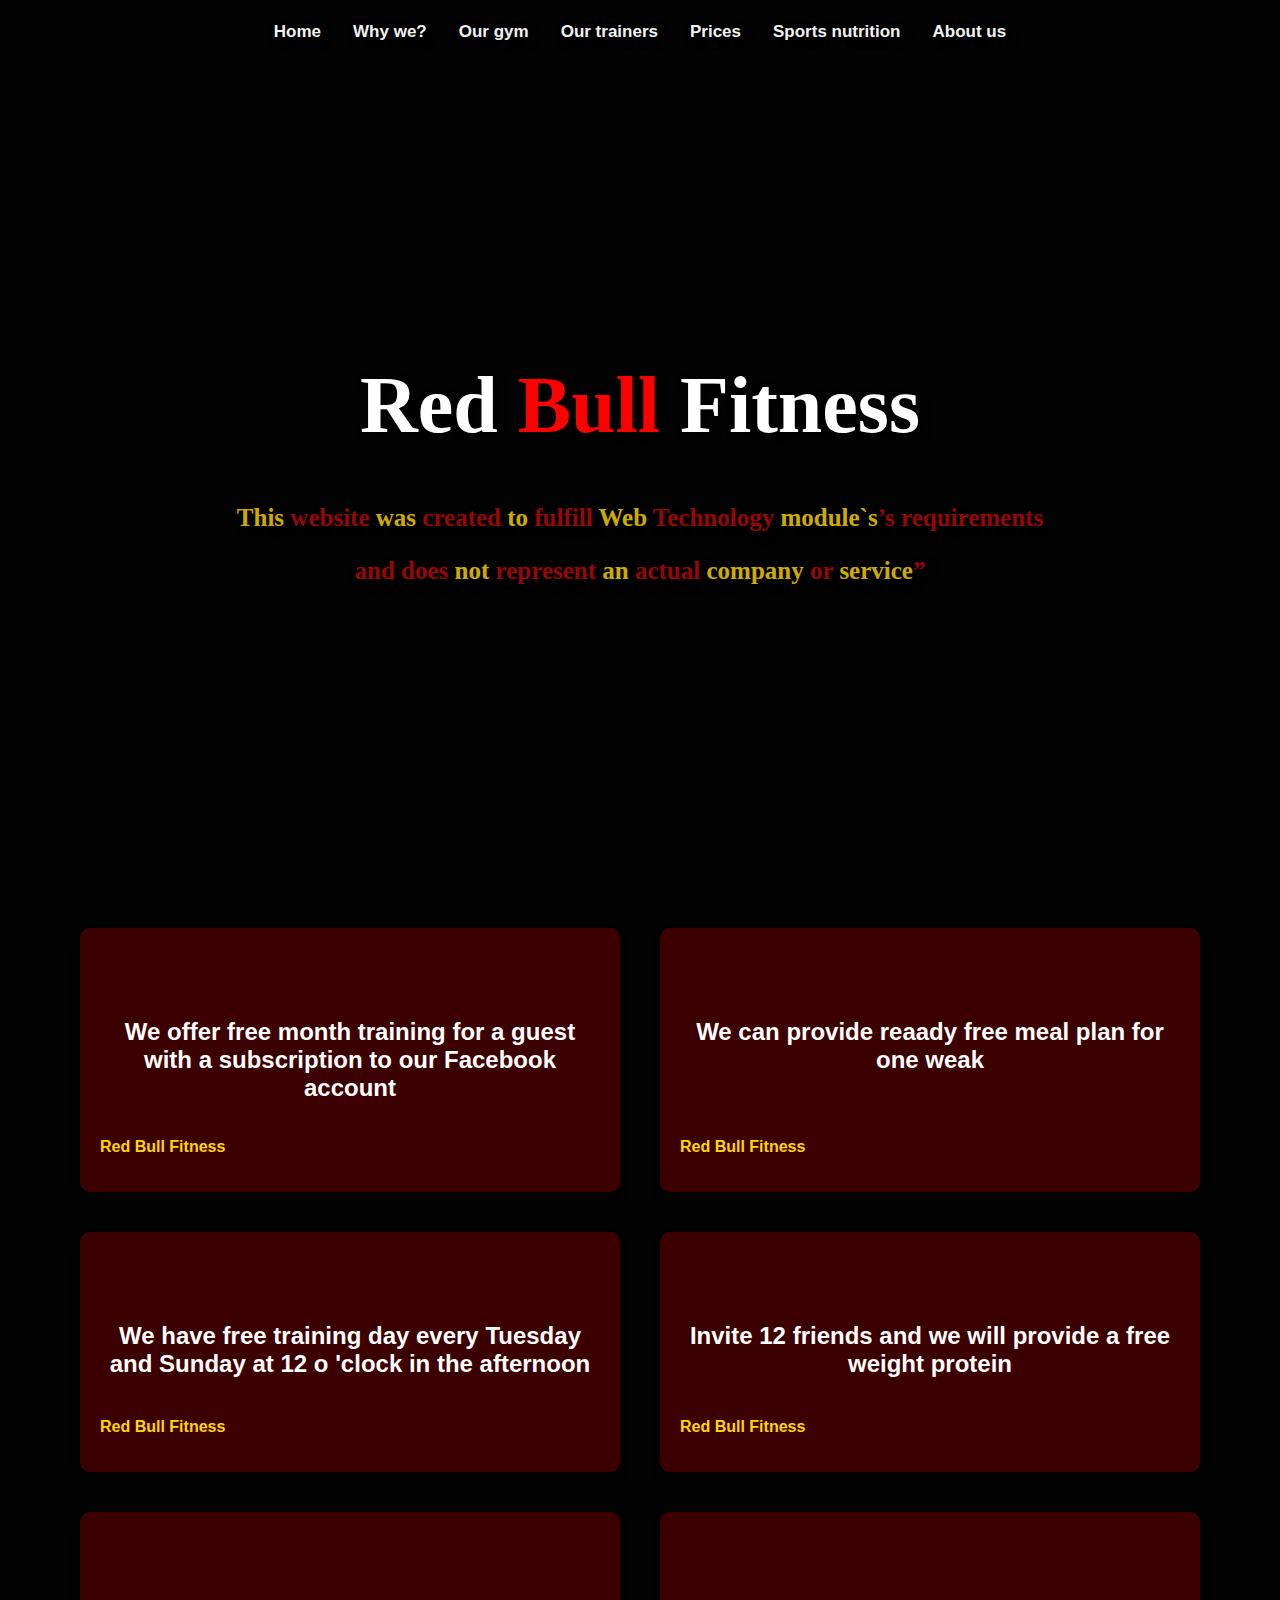
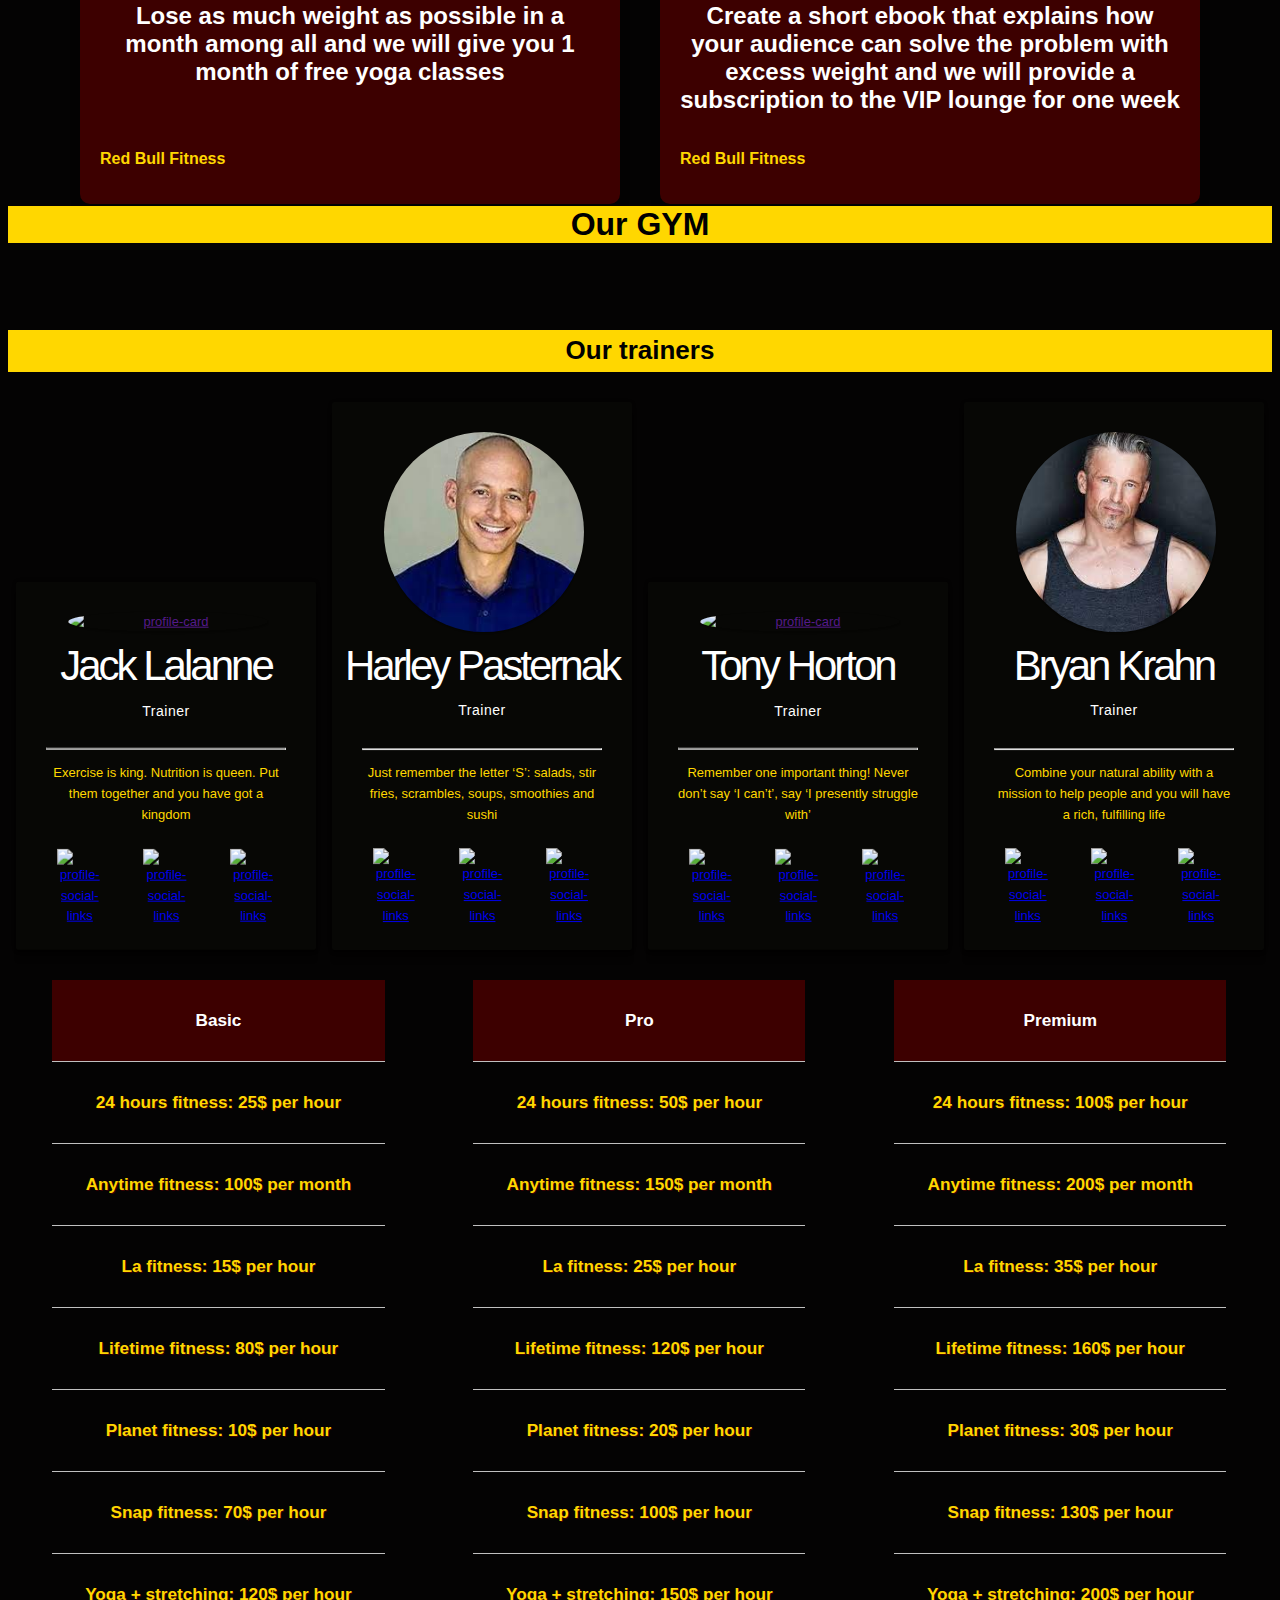
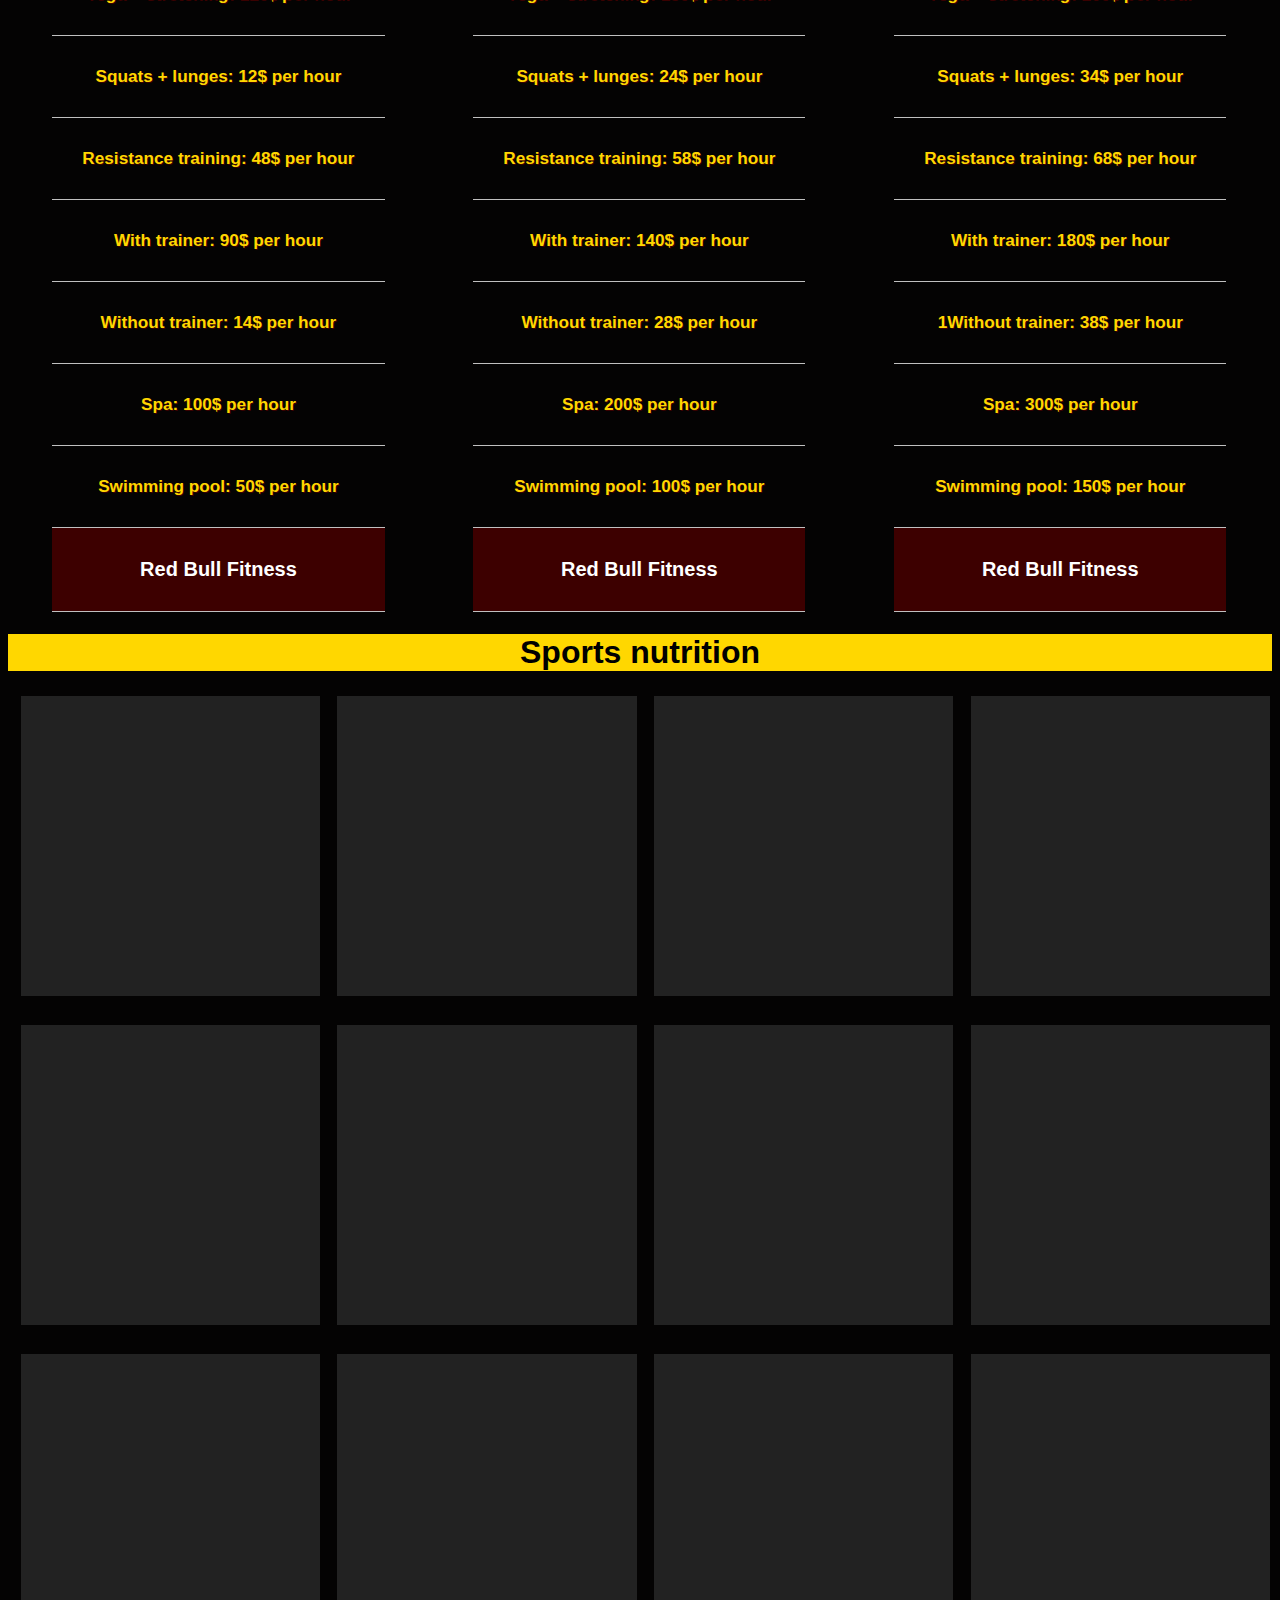
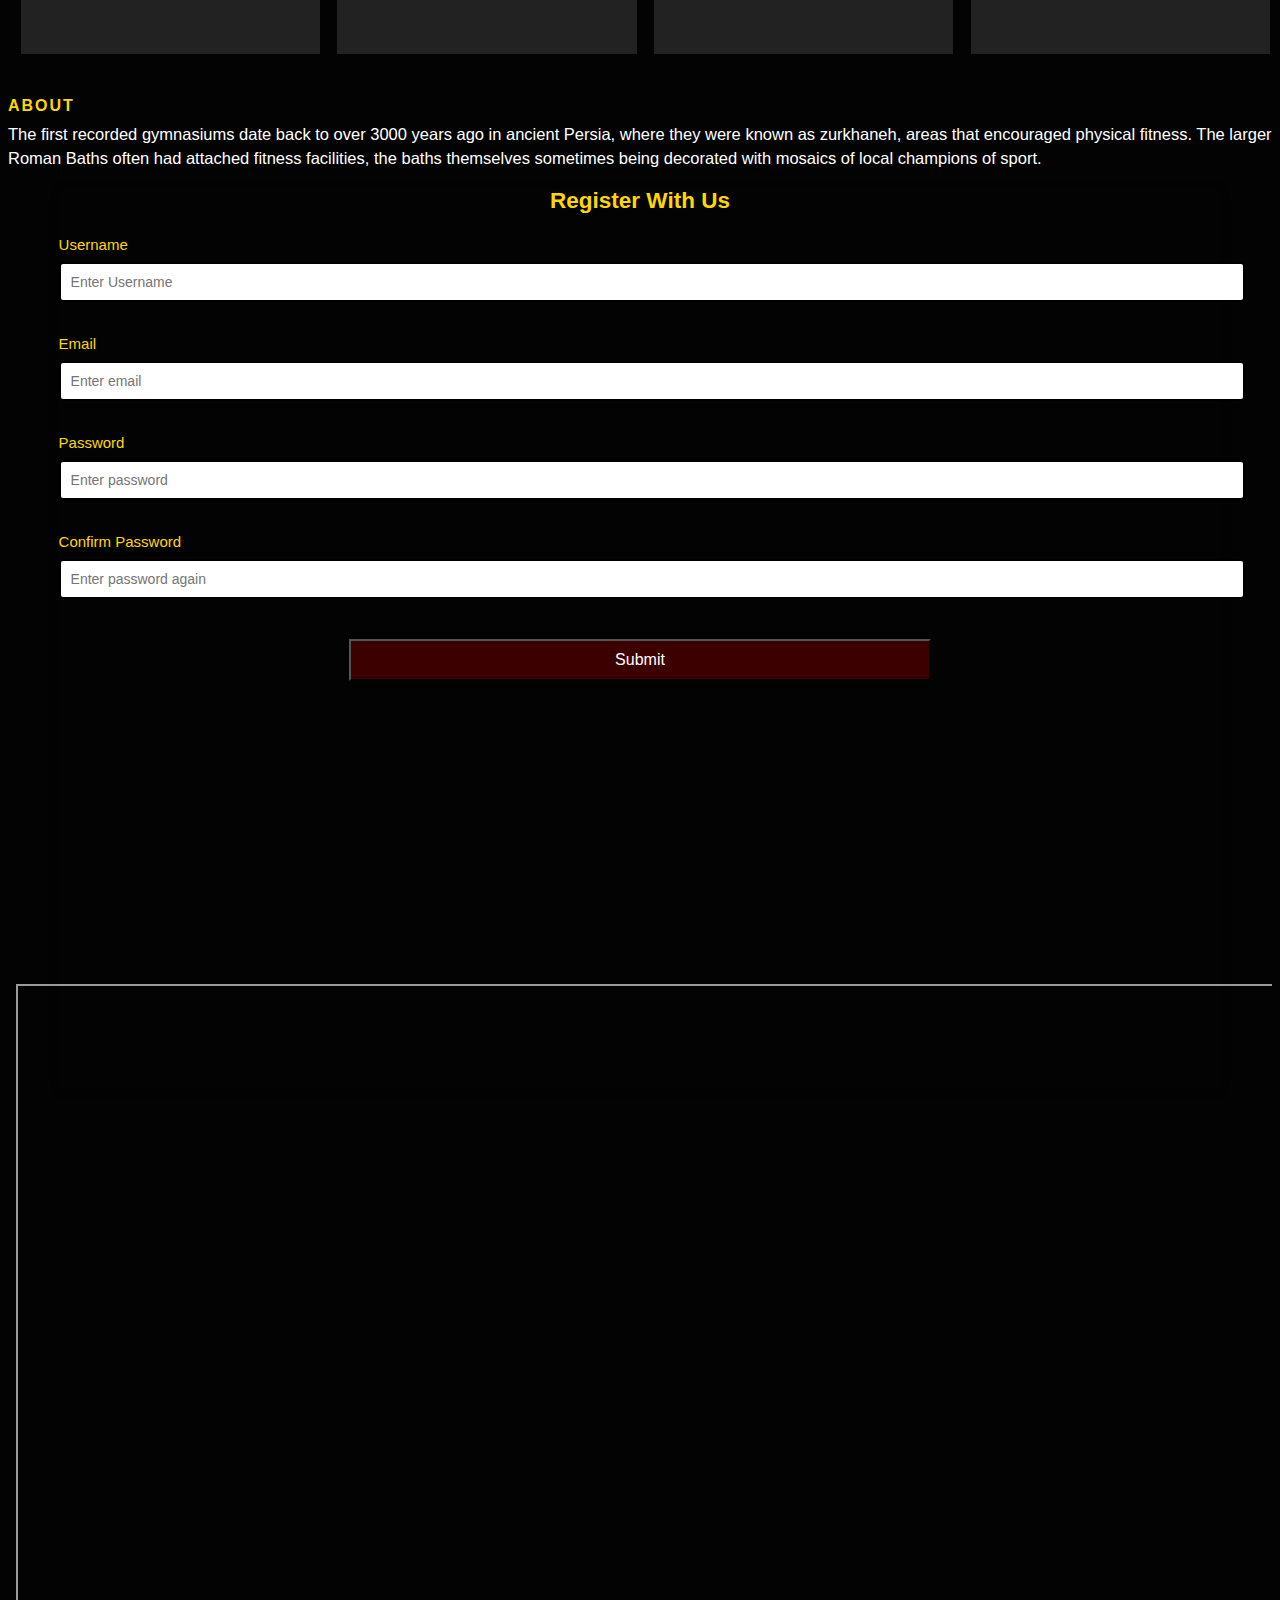
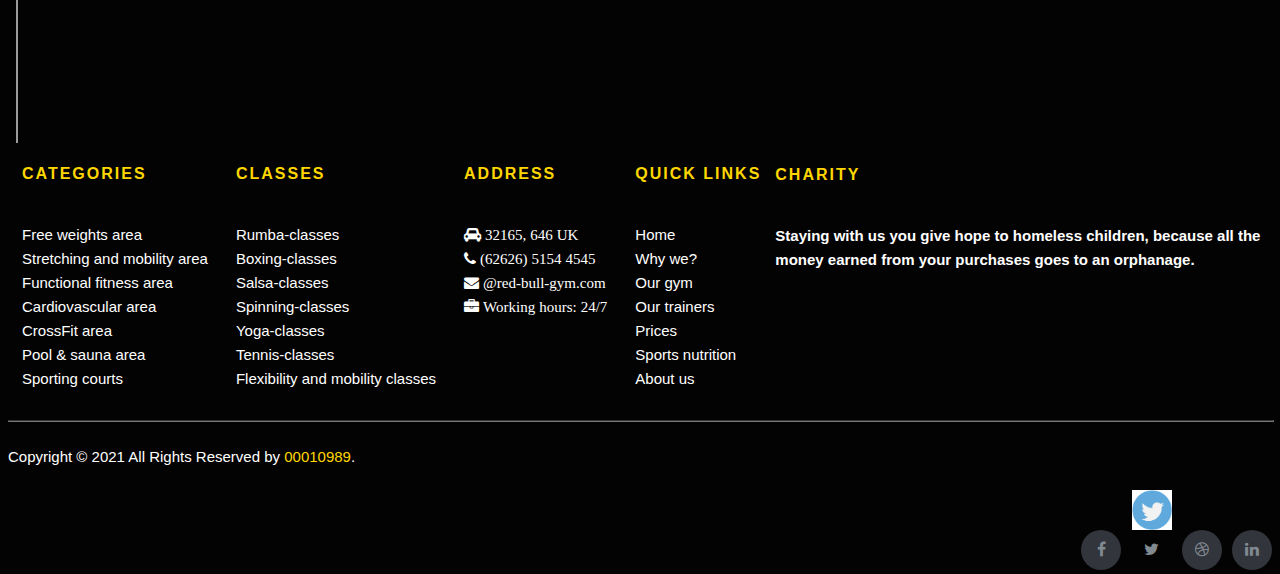
==== commit 9799b95c: "Add files via upload" ====
--- a/index.html
+++ b/index.html
@@ -29,8 +29,8 @@
           <span style="color:#FF0000;">Bull</span>  
           <span style="color:#ffffff;">Fitness</span> 
       </h1>
-        <p class="logo-subheading"><span style="color: gold;">This</span> website <span style="color: gold;">was</span> created <span style="color: gold;">to</span> fulfill <span style="color: gold;">Web</span> Technology <span style="color: gold;">module`s</span>’s requirements<span style="color: gold;"> 
-        </br> and</span> does <span style="color: gold;">not</span> represent <span style="color: gold;">an</span> actual <span style="color: gold;">company</span> or <span style="color: gold;">service</span>”</p>
+        <p class="logo-subheading"><span style="color: gold;">This</span> website <span style="color: gold;">was</span> created <span style="color: gold;">to</span> fulfill <span style="color: gold;">Web</span> Technology <span style="color: gold;">module`s</span>’s requirements<span style="color: gold;"></p>
+        <p class="logo-subheading">and</span> does <span style="color: gold;">not</span> represent <span style="color: gold;">an</span> actual <span style="color: gold;">company</span> or <span style="color: gold;">service</span>”</p>
     </div>
     </header>
 </section>
@@ -111,9 +111,9 @@
     <aside class="profile-card">
       <header>
         <a href="">
-          <img src="https://qt.azureedge.net/resources/authors-images-large/jack-lalanne.jpg">
+          <img src="https://qt.azureedge.net/resources/authors-images-large/jack-lalanne.jpg" alt="profile-card">
         </a>
-        <h1>Jack Lalanne</h1>
+        <h3>Jack Lalanne</h3>
         <h2>Trainer</h2>
       </header>
     
@@ -124,17 +124,17 @@
       <ul class="profile-social-links">
         <li>
           <a href="https://twitter.com/thejacklalanne" target="blank">
-            <img src="https://cdn-icons-png.flaticon.com/512/124/124021.png">
+            <img src="https://cdn-icons-png.flaticon.com/512/124/124021.png" alt="profile-social-links">
           </a>
         </li>
         <li>
           <a href="https://www.facebook.com/officialjacklalanne" target="_blank" >
-            <img src="https://upload.wikimedia.org/wikipedia/commons/thumb/0/05/Facebook_Logo_%282019%29.png/768px-Facebook_Logo_%282019%29.png">
+            <img src="https://upload.wikimedia.org/wikipedia/commons/thumb/0/05/Facebook_Logo_%282019%29.png/768px-Facebook_Logo_%282019%29.png" alt="profile-social-links">
           </a>
         </li>
         <li>
           <a href="https://www.instagram.com/jack_lalanne_official/" target="_blank" >
-            <img src="https://upload.wikimedia.org/wikipedia/commons/thumb/a/a5/Instagram_icon.png/1024px-Instagram_icon.png">
+            <img src="https://upload.wikimedia.org/wikipedia/commons/thumb/a/a5/Instagram_icon.png/1024px-Instagram_icon.png" alt="profile-social-links">
           </a>
         </li>        
       </ul>
@@ -143,9 +143,9 @@
     <aside class="profile-card">
       <header>
         <a href="">
-          <img src="[data-uri]">
+          <img src="[data-uri]" alt="profile-card">
         </a>
-        <h1>Harley Pasternak</h1>
+        <h3>Harley Pasternak</h3>
         <h2>Trainer</h2>
       </header>
     
@@ -156,17 +156,17 @@
       <ul class="profile-social-links">
         <li>
           <a href="https://twitter.com/harleypasternak?ref_src=twsrc%5Egoogle%7Ctwcamp%5Eserp%7Ctwgr%5Eauthor" target="_blank">
-            <img src="https://cdn-icons-png.flaticon.com/512/124/124021.png">
+            <img src="https://cdn-icons-png.flaticon.com/512/124/124021.png" alt="profile-social-links">
           </a>
         </li>
         <li>
           <a href="https://www.facebook.com/harleypasternak" target="_blank"> 
-            <img src="https://upload.wikimedia.org/wikipedia/commons/thumb/0/05/Facebook_Logo_%282019%29.png/768px-Facebook_Logo_%282019%29.png">
+            <img src="https://upload.wikimedia.org/wikipedia/commons/thumb/0/05/Facebook_Logo_%282019%29.png/768px-Facebook_Logo_%282019%29.png" alt="profile-social-links">
           </a>
         </li>
         <li>
           <a href="https://www.instagram.com/harleypasternak/?hl=ru" target="_blank">
-            <img src="https://upload.wikimedia.org/wikipedia/commons/thumb/a/a5/Instagram_icon.png/1024px-Instagram_icon.png">
+            <img src="https://upload.wikimedia.org/wikipedia/commons/thumb/a/a5/Instagram_icon.png/1024px-Instagram_icon.png" alt="profile-social-links">
           </a>
         </li>        
       </ul>
@@ -175,9 +175,9 @@
     <aside class="profile-card">
       <header>
         <a href="">
-          <img src="https://yt3.ggpht.com/ytc/AKedOLQTU_fSpLbWq8wucZiaFujgFOZtB7v734IjY53r6g=s900-c-k-c0x00ffffff-no-rj">
+          <img src="https://yt3.ggpht.com/ytc/AKedOLQTU_fSpLbWq8wucZiaFujgFOZtB7v734IjY53r6g=s900-c-k-c0x00ffffff-no-rj" alt="profile-card">
         </a>
-        <h1>Tony Horton</h1>
+        <h3>Tony Horton</h3>
         <h2>Trainer</h2>
       </header>
     
@@ -188,17 +188,17 @@
       <ul class="profile-social-links">
         <li>
           <a href="https://www.google.com/search?q=tony+horton+twitter&oq=Tony+Horton+twitter&aqs=chrome.0.0i19j0i19i22i30.3352j0j4&sourceid=chrome&ie=UTF-8" target="_blank">
-            <img src="https://cdn-icons-png.flaticon.com/512/124/124021.png">
+            <img src="https://cdn-icons-png.flaticon.com/512/124/124021.png" alt="profile-social-links">
           </a>
         </li>
         <li>
           <a href="https://ru-ru.facebook.com/TonySHorton" target="_blank">
-            <img src="https://upload.wikimedia.org/wikipedia/commons/thumb/0/05/Facebook_Logo_%282019%29.png/768px-Facebook_Logo_%282019%29.png">
+            <img src="https://upload.wikimedia.org/wikipedia/commons/thumb/0/05/Facebook_Logo_%282019%29.png/768px-Facebook_Logo_%282019%29.png" alt="profile-social-links">
           </a>
         </li>
         <li>
           <a href="https://www.instagram.com/tonyshorton/" target="_blank">
-            <img src="https://upload.wikimedia.org/wikipedia/commons/thumb/a/a5/Instagram_icon.png/1024px-Instagram_icon.png">
+            <img src="https://upload.wikimedia.org/wikipedia/commons/thumb/a/a5/Instagram_icon.png/1024px-Instagram_icon.png" alt="profile-social-links">
           </a>
         </li>        
       </ul>
@@ -207,9 +207,9 @@
     <aside class="profile-card">
       <header>
         <a href="">
-          <img src="[data-uri]">
+          <img src="[data-uri]" alt="profile-card">
         </a>
-        <h1>Bryan Krahn</h1>
+        <h3>Bryan Krahn</h3>
         <h2>Trainer</h2>
       </header>
     
@@ -220,17 +220,17 @@
       <ul class="profile-social-links">
         <li>
           <a href="https://twitter.com/BryanKrahn?ref_src=twsrc%5Egoogle%7Ctwcamp%5Eserp%7Ctwgr%5Eauthor" target="_blank">
-            <img src="https://cdn-icons-png.flaticon.com/512/124/124021.png">
+            <img src="https://cdn-icons-png.flaticon.com/512/124/124021.png" alt="profile-social-links">
           </a>
         </li>
         <li>
           <a href="https://www.facebook.com/BryanKrahnOfficial" target="_blank">
-            <img src="https://upload.wikimedia.org/wikipedia/commons/thumb/0/05/Facebook_Logo_%282019%29.png/768px-Facebook_Logo_%282019%29.png">
+            <img src="https://upload.wikimedia.org/wikipedia/commons/thumb/0/05/Facebook_Logo_%282019%29.png/768px-Facebook_Logo_%282019%29.png" alt="profile-social-links">
           </a>
         </li>
         <li>
           <a href="https://www.instagram.com/bryankrahn/" target="_blank">
-            <img src="https://upload.wikimedia.org/wikipedia/commons/thumb/a/a5/Instagram_icon.png/1024px-Instagram_icon.png">
+            <img src="https://upload.wikimedia.org/wikipedia/commons/thumb/a/a5/Instagram_icon.png/1024px-Instagram_icon.png" alt="profile-social-links">
           </a>
         </li>        
       </ul>
@@ -256,7 +256,7 @@
       <li>Without trainer: 14$ per hour</li>
       <li>Spa: 100$ per hour</li>
       <li>Swimming pool: 50$ per hour</li>
-      <li class="red">Red Bull Fitness</a></li>
+      <li class="red">Red Bull Fitness</li>
     </ul>
   </div>
   <div class="columns">
@@ -275,7 +275,7 @@
       <li>Without trainer: 28$ per hour</li>
       <li>Spa: 200$ per hour</li>
       <li>Swimming pool: 100$ per hour</li>
-      <li class="red">Red Bull Fitness</a></li>
+      <li class="red">Red Bull Fitness</li>
     </ul>
   </div>
   <div class="columns">
@@ -294,7 +294,7 @@
       <li>1Without trainer: 38$ per hour</li>
       <li>Spa: 300$ per hour</li>
       <li>Swimming pool: 150$ per hour</li>
-      <li class="red">Red Bull Fitness</a></li>
+      <li class="red">Red Bull Fitness</li>
     </ul>
   </div>
 </section>
@@ -491,7 +491,7 @@
 
           <div class="map">
             <div class="map-responsive">
-              <iframe src="https://www.google.com/maps/embed?pb=!1m18!1m12!1m3!1d3306.534579569803!2d-118.47043768544519!3d34.03015582634238!2m3!1f0!2f0!3f0!3m2!1i1024!2i768!4f13.1!3m3!1m2!1s0x80c2bb3f28aef06d%3A0xba84ff59fff85ee1!2sRed%20Bull%20Fit%20For%20Flight%20Gym%202!5e0!3m2!1sru!2s!4v1638620276846!5m2!1sru!2s"  frameborder="0" style="border:0" allowfullscreen></iframe>
+              <iframe src="https://www.google.com/maps/embed?pb=!1m18!1m12!1m3!1d3306.534579569803!2d-118.47043768544519!3d34.03015582634238!2m3!1f0!2f0!3f0!3m2!1i1024!2i768!4f13.1!3m3!1m2!1s0x80c2bb3f28aef06d%3A0xba84ff59fff85ee1!2sRed%20Bull%20Fit%20For%20Flight%20Gym%202!5e0!3m2!1sru!2s!4v1638620276846!5m2!1sru!2s"></iframe>
             </div>
           </div>
         </div>
@@ -552,7 +552,7 @@
         </div>
       </div>
       <hr>
-    </div>
+  
     <div class="container">
       <div class="row">
         <div class="the-end">
--- a/style.css
+++ b/style.css
@@ -253,7 +253,7 @@
 		box-shadow: 0 1px 0 rgba(0,0,0,.1),0 1px 2px rgba(0,0,0,.1);
 	}
 
-	.profile-card header h1{
+	.profile-card header h3{
 		font-weight: 200;
 		font-size: 42px;
 		color: rgb(255, 255, 255);
